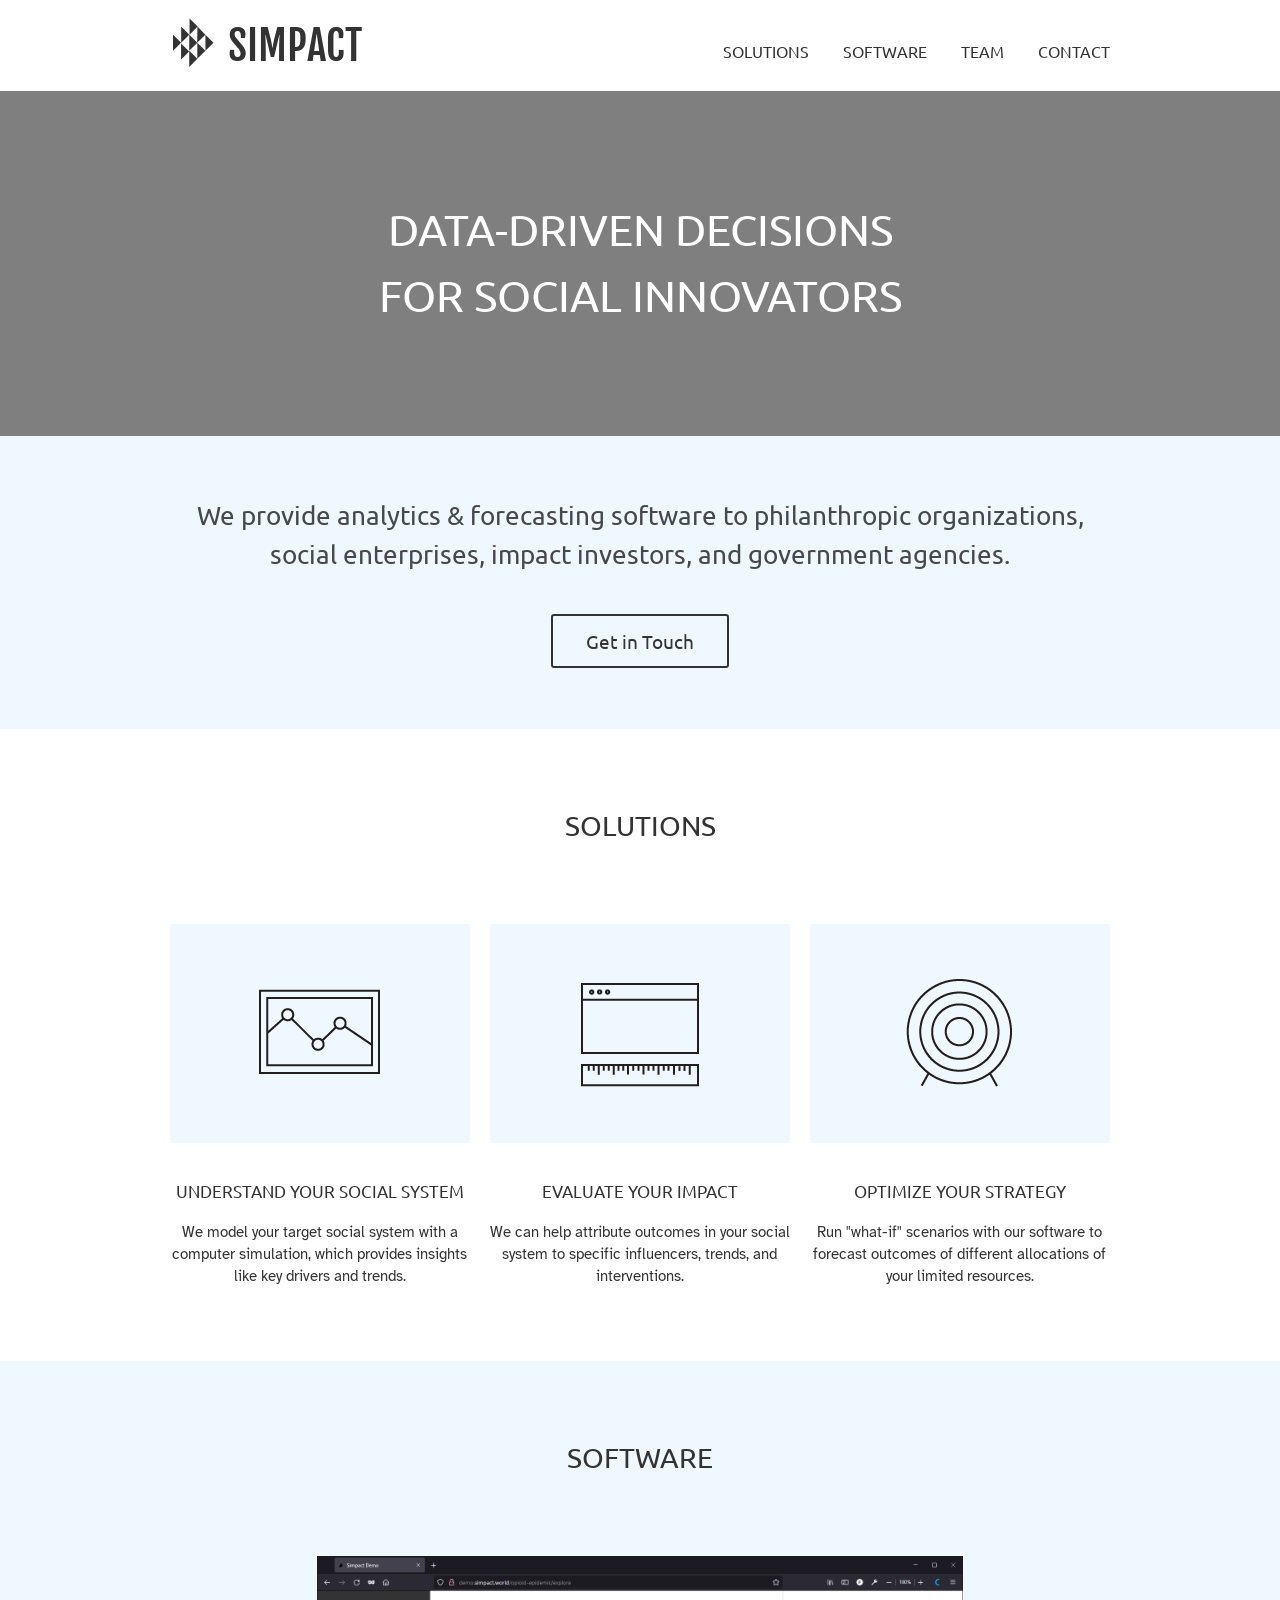
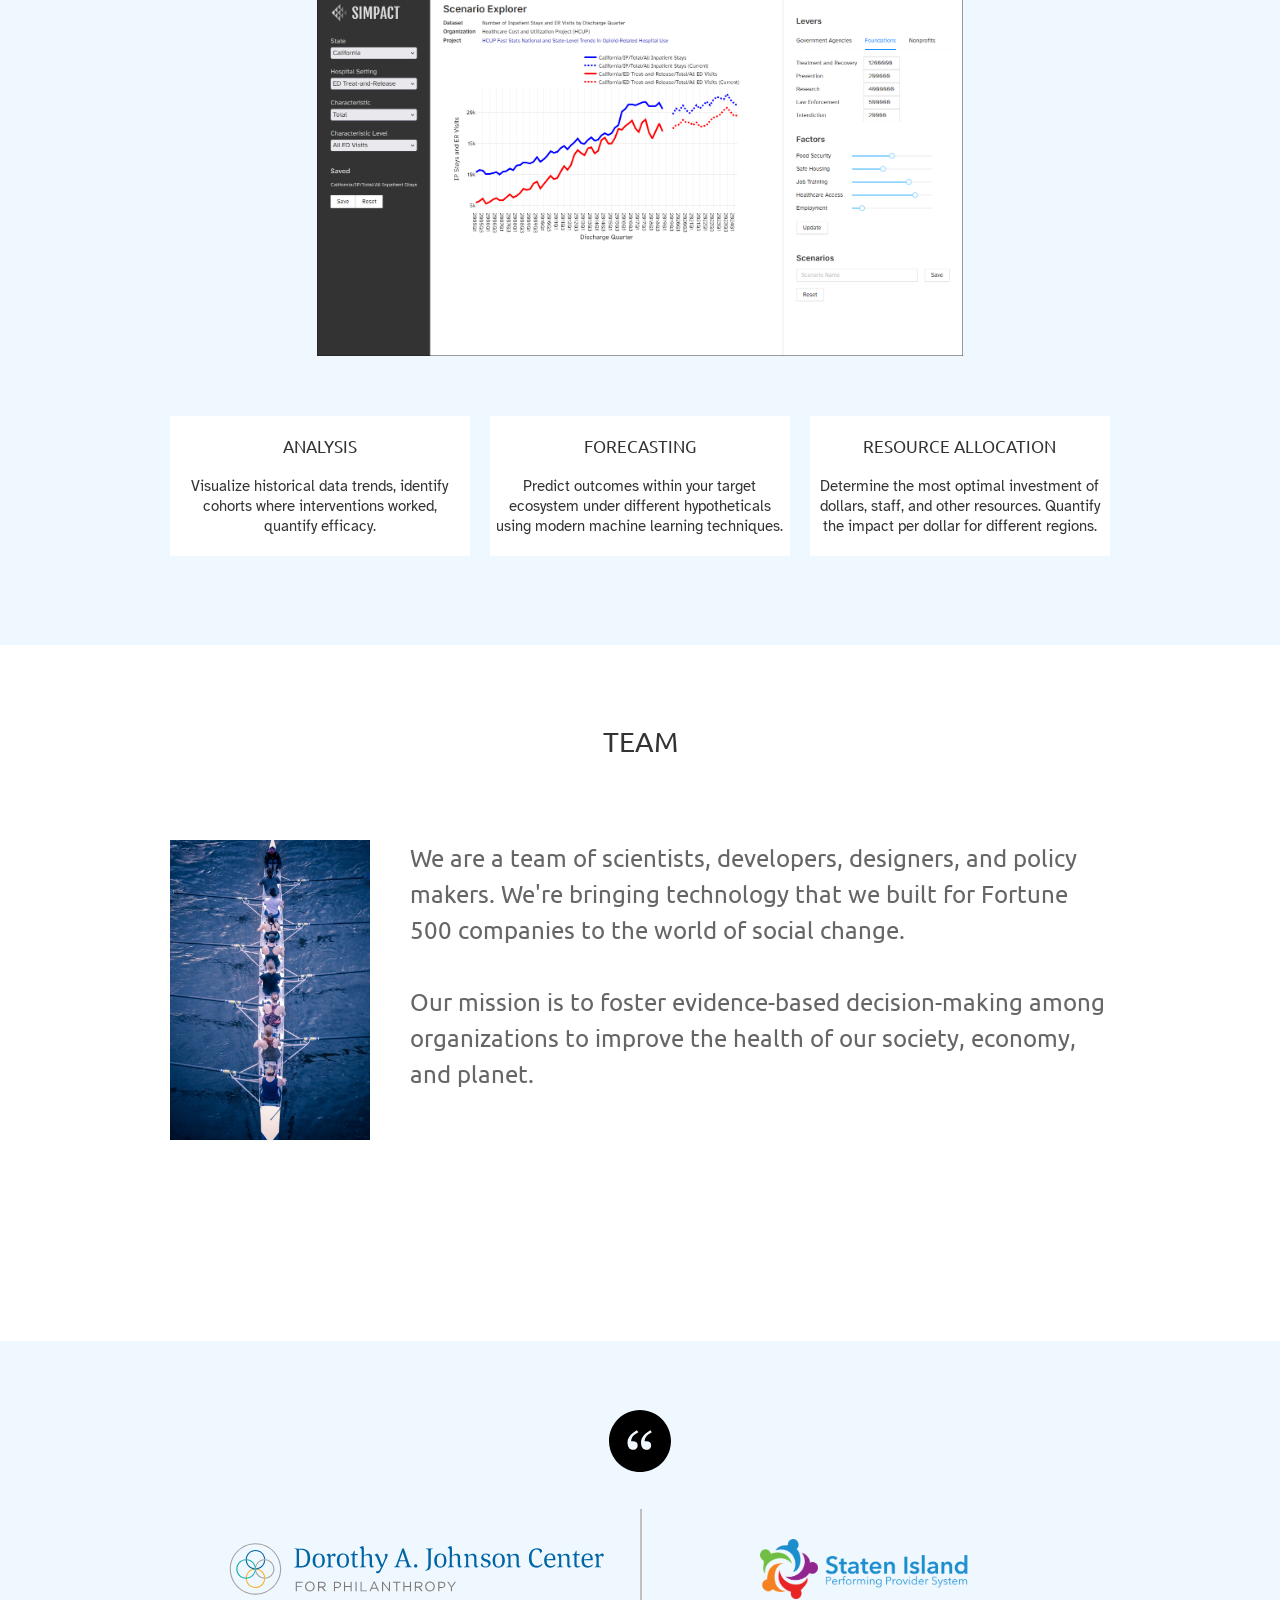
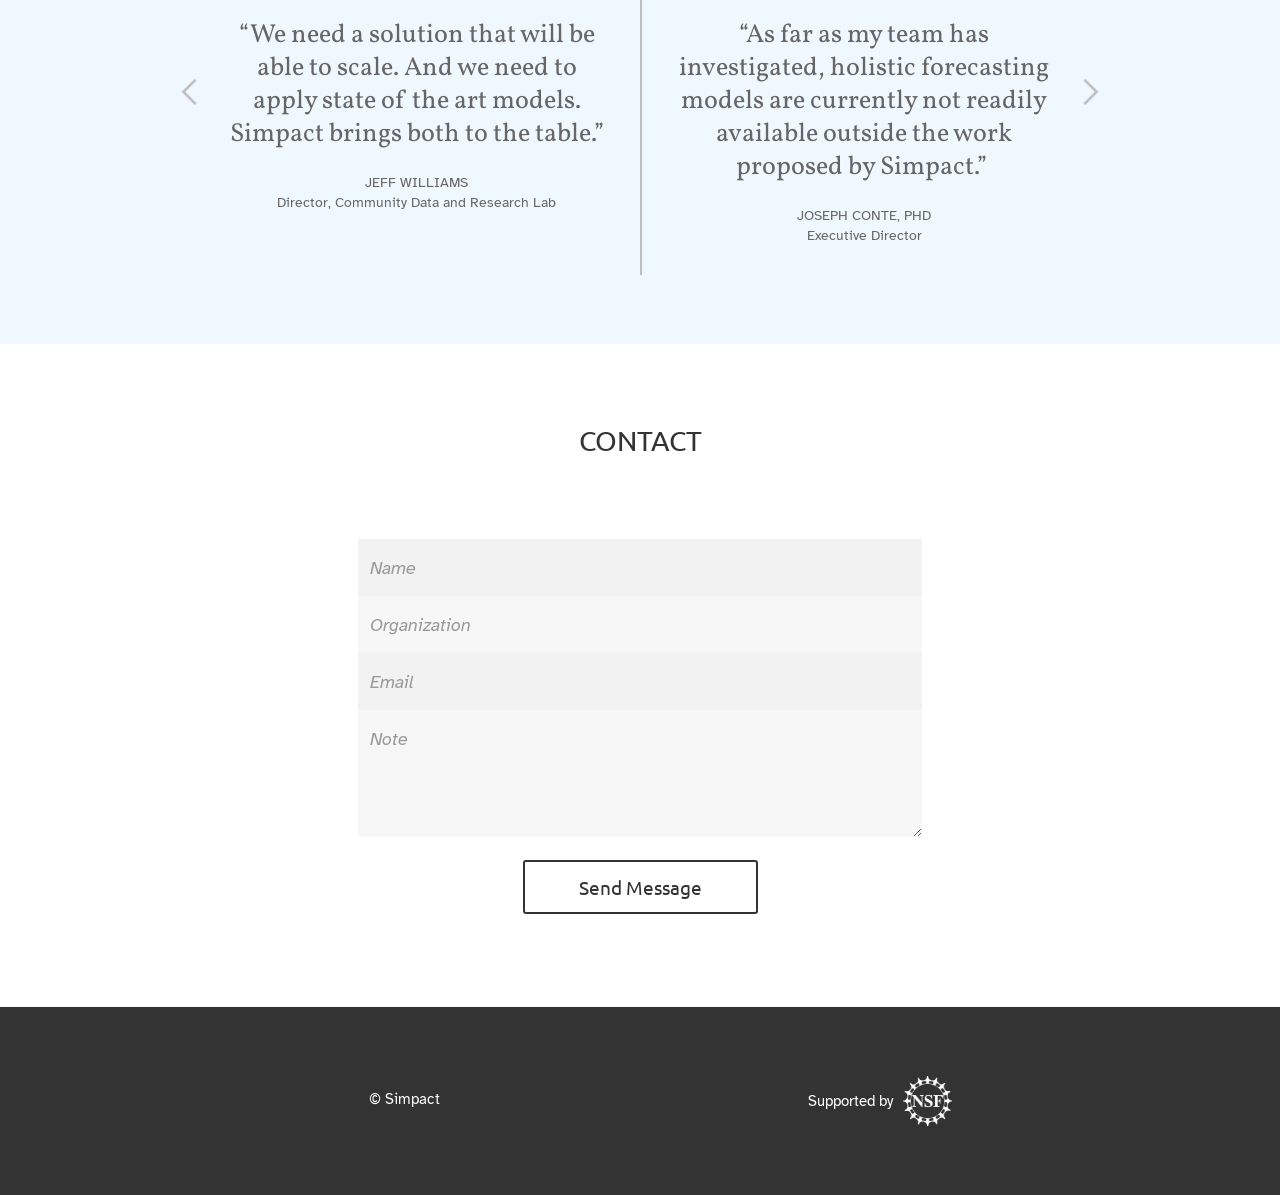
==== index.html @ 4ab91745 "." ====
<!DOCTYPE html>
<html
	data-wf-site="612d55e0be0843cb590620e3"
>
  <head>
    <meta charset="utf-8" />
    <title>Simpact — Software for social change organizations.</title>
    <meta content="width=device-width, initial-scale=1" name="viewport" />
		<meta name="description" content="Simpact provides analytics & forecasting software to philanthropic organizations, social enterprises, impact investors, and government agencies.">
    <link
      href="assets/css/simpact.webflow.83d10f0b8.css"
      rel="stylesheet"
      type="text/css"
    />
    <script
      src="assets/js/webfont.js"
      type="text/javascript"
    ></script>
    <script type="text/javascript">
      WebFont.load({  google: {    families: ["Vollkorn:400,400italic,700,700italic","Ubuntu:300,300italic,400,400italic,500,500italic,700,700italic","Oswald:200,300,400,500,600,700","Source Sans Pro:200,200italic,300,300italic,regular,italic,600,600italic,700,700italic,900,900italic","Atkinson Hyperlegible:regular,italic,700,700italic","Poppins:regular","Inter:regular"]  }});
    </script>
    <!--[if lt IE 9
      ]><script
        src="https://cdnjs.cloudflare.com/ajax/libs/html5shiv/3.7.3/html5shiv.min.js"
        type="text/javascript"
      ></script
    ><![endif]-->
    <script type="text/javascript">
      !function(o,c){var n=c.documentElement,t=" w-mod-";n.className+=t+"js",("ontouchstart"in o||o.DocumentTouch&&c instanceof DocumentTouch)&&(n.className+=t+"touch")}(window,document);
    </script>
    <link
      href="assets/images/614a96f9dba87149e76cdde1_favicon3.png"
      rel="shortcut icon"
      type="image/x-icon"
    />
    <link
      href="assets/images/614a9780e9f8db0164b9b03d_webclip2.png"
      rel="apple-touch-icon"
    />
  </head>
  <body class="body">
    <div
      data-collapse="medium"
      data-animation="default"
      data-duration="400"
      data-easing="ease"
      data-easing2="ease"
      role="banner"
      class="navbar w-nav"
    >
      <div class="w-container">
        <a href="index.html#" class="brand-block w-nav-brand"
          ><img
            src="assets/images/614954265c80fbefadf3be9d_Simpact&#32;Logo&#32;Dark.svg"
            loading="lazy"
            height="55"
            alt=""
        /></a>
        <nav role="navigation" class="nav-menu w-nav-menu">
          <a href="index.html#Solutions" class="nav-link w-nav-link"
            >Solutions</a
          ><a href="index.html#Software" class="nav-link w-nav-link">Software</a
          ><a href="index.html#Team" class="nav-link w-nav-link">team</a
          ><a href="index.html#Contact" class="nav-link w-nav-link">contact</a>
        </nav>
        <div class="menu-button w-nav-button">
          <div class="w-icon-nav-menu"></div>
        </div>
      </div>
    </div>
    <div class="header wf-section">
      <div class="w-container">
        <h1 class="main-heading">
          data-driven decisions<br />for social innovators
        </h1>
      </div>
    </div>
    <div class="about-section wf-section">
      <div class="w-container">
        <p class="about-text">
          We provide analytics &amp; forecasting software to philanthropic
          organizations, social enterprises, impact investors, and government
          agencies.<br />
        </p>
        <a href="index.html#Contact" class="button">Get in Touch</a>
      </div>
    </div>
    <div id="Solutions" class="section wf-section">
      <div class="container-4 w-container">
        <h2 class="heading">Solutions</h2>
        <div class="w-row">
          <div class="w-col w-col-4">
            <div class="grey-icon-wrapper">
              <img
                src="assets/images/612d55e0be0843f1730620f8_icon-chart.png"
                width="127"
                alt=""
                class="big-icon"
              />
            </div>
            <h3 class="solution">Understand your social system</h3>
            <p class="solution-blurb">
              We model your target social system with a computer simulation,
              which provides insights like key drivers and trends.
            </p>
          </div>
          <div class="w-col w-col-4">
            <div class="grey-icon-wrapper push-top">
              <img
                src="assets/images/612d55e0be08435dce0620fb_icon-design.png"
                width="127"
                alt=""
                class="big-icon"
              />
            </div>
            <h3 class="solution">evaluate your impact</h3>
            <p class="solution-blurb">
              We can help attribute outcomes in your social system to specific
              influencers, trends, and interventions.
            </p>
          </div>
          <div class="w-col w-col-4">
            <div class="grey-icon-wrapper push-top">
              <img
                src="assets/images/612d55e0be08430ddb062105_icon-target.png"
                width="127"
                alt=""
                class="big-icon"
              />
            </div>
            <h3 class="solition">optimize your strategy</h3>
            <p class="solution-blurb">
              Run &quot;what-if&quot; scenarios with our software to forecast
              outcomes of different allocations of your limited resources.
            </p>
          </div>
        </div>
      </div>
    </div>
    <div id="Software" class="section grey wf-section">
      <div class="w-container">
        <h2 class="heading">software</h2>
        <img
          src="assets/images/6144d5ced629ae08f0c367f9_simpact&#32;tool.png"
          loading="lazy"
          sizes="(max-width: 479px) 95vw, (max-width: 767px) 100vw, 646.36669921875px"
          srcset="
            /assets/images/6144d5ced629ae08f0c367f9_simpact&#32;tool-p-500.png  500w,
            /assets/images/6144d5ced629ae08f0c367f9_simpact&#32;tool-p-800.png  800w,
            /assets/images/6144d5ced629ae08f0c367f9_simpact&#32;tool.png       1582w
          "
          alt=""
          class="image-2"
        />
        <div class="w-row">
          <div class="w-col w-col-4 w-col-small-4">
            <a
              href="https://simpact.webflow.io/project-page"
              class="software-wrapper w-inline-block"
              ><div class="software-info">
                <h3 class="software-title">Analysis</h3>
                <div class="software-detail">
                  Visualize historical data trends, identify cohorts where
                  interventions worked, quantify efficacy.
                </div>
              </div></a
            >
          </div>
          <div class="w-col w-col-4 w-col-small-4">
            <div class="software-wrapper">
              <a
                href="https://simpact.webflow.io/project-page"
                class="software-wrapper w-inline-block"
                ><div class="software-info">
                  <h3 class="software-title">forecasting</h3>
                  <div class="software-detail">
                    Predict outcomes within your target ecosystem under
                    different hypotheticals using modern machine learning
                    techniques.
                  </div>
                </div></a
              >
            </div>
          </div>
          <div class="w-col w-col-4 w-col-small-4">
            <div class="software-wrapper">
              <a
                href="https://simpact.webflow.io/project-page"
                class="software-wrapper w-inline-block"
                ><div class="software-info">
                  <h3 class="software-title">resource allocation</h3>
                  <div class="software-detail">
                    Determine the most optimal investment of dollars, staff, and
                    other resources. Quantify the impact per dollar for
                    different regions.
                  </div>
                </div></a
              >
            </div>
          </div>
        </div>
      </div>
    </div>
    <div id="Team" class="section wf-section">
      <div class="container-5 w-container">
        <h2 class="heading">team</h2>
        <div class="home-content-wrap">
          <div class="w-layout-grid team-grid">
            <img
              src="assets/images/614929015c4790047e9afb06_nick-fewings-ORSkFfgfEBI-unsplash.jpg"
              loading="lazy"
              id="w-node-_0b302f95-9961-bb52-1727-59e7020bd63b-9f0620ea"
              alt=""
              class="image-10"
            />
            <p class="paragraph">
              We are a team of scientists, developers, designers, and policy
              makers. We&#x27;re bringing technology that we built for Fortune
              500 companies to the world of social change.<br /><br />Our
              mission is to foster evidence-based decision-making among
              organizations to improve the health of our society, economy, and
              planet.<br />
            </p>
          </div>
        </div>
      </div>
    </div>
    <div id="Testimonials" class="section grey wf-section">
      <div class="w-container">
        <img
          src="assets/images/612d55e0be084390b30620fe_big-quote-icon.svg"
          alt=""
          class="quote-icon"
        />
        <div
          data-animation="slide"
          data-duration="500"
          data-infinite="1"
          class="testimonial-slider w-slider"
        >
          <div class="mask w-slider-mask">
            <div class="testimonial-slide w-slide">
              <img
                src="assets/images/6148f7eb46804b7ccda16757_support_johnson_center.svg"
                loading="lazy"
                alt=""
                class="dorothy-johnson"
              />
              <p class="testimonial">
                “We need a solution that will be able to scale. And we need to
                apply state of the art models. Simpact brings both to the
                table.”
              </p>
              <div class="from">Jeff williams</div>
              <div class="title">Director, Community Data and Research Lab</div>
            </div>
            <div class="testimonial-slide left-border w-slide">
              <img
                src="assets/images/6148f7ec7f9668f0d66ace99_support_staten_island.png"
                loading="lazy"
                sizes="(max-width: 479px) 68vw, (max-width: 767px) 44vw, 209.11666870117188px"
                srcset="
                  /assets/images/6148f7ec7f9668f0d66ace99_support_staten_island-p-1080.png 1080w,
                  /assets/images/6148f7ec7f9668f0d66ace99_support_staten_island-p-1600.png 1600w,
                  /assets/images/6148f7ec7f9668f0d66ace99_support_staten_island.png        1882w
                "
                alt=""
                class="staten-island"
              />
              <p class="testimonial">
                “As far as my team has investigated, holistic forecasting models
                are currently not readily available outside the work proposed by
                Simpact.” 
              </p>
              <div class="from">joseph conte, PhD</div>
              <div class="title">Executive Director</div>
            </div>
            <div class="testimonial-slide w-slide">
              <img
                src="assets/images/6148f7eb3b0d800475b41c12_support_havas.svg"
                loading="lazy"
                width="120"
                height="60"
                alt=""
                class="havas"
              />
              <p class="testimonial">
                “In Simpact, I see a promise to relieve a common and major
                organizational hurdle to plan for and measure social impact at
                scale.”
              </p>
              <div class="from">Arnaud Parent</div>
              <div class="title">Global Managing Director</div>
            </div>
          </div>
          <div class="arrow w-slider-arrow-left">
            <div class="icon-2 w-icon-slider-left"></div>
          </div>
          <div class="arrow w-slider-arrow-right">
            <div class="icon w-icon-slider-right"></div>
          </div>
        </div>
      </div>
    </div>
    <div id="Contact" class="section wf-section">
      <div class="w-container">
        <h2 class="heading">ContacT</h2>
        <div class="form-wrapper w-form">
          <form name="email-form" data-name="Email Form">
            <input
              type="text"
              name="Name"
              data-name="Name"
              placeholder="Name"
              maxlength="256"
              required=""
              id="Name"
              class="field w-input"
            /><input
              type="text"
              name="Organization"
              data-name="Organization"
              placeholder="Organization"
              maxlength="256"
              required=""
              id="Organization"
              class="field darker w-input"
            /><input
              type="email"
              name="email"
              data-name="Email"
              placeholder="Email"
              maxlength="256"
              required=""
              class="field w-input"
            /><textarea
              data-name="Note"
              maxlength="5000"
              required=""
              name="Note"
              placeholder="Note"
              id="Note"
              class="field large w-input"
            ></textarea
            ><input
              type="submit"
              value="Send Message"
              data-wait="Please wait..."
              class="button form w-button"
            />
          </form>
          <div class="success-message w-form-done">
            <h1>Thank you!</h1>
            <p>Your message was sent.</p>
          </div>
          <div class="w-form-fail">
            <p>Oops! Something went wrong while submitting the form :(</p>
          </div>
        </div>
      </div>
    </div>
    <div id="Footer" class="section footer wf-section">
      <div class="container-3 w-container">
        <div class="columns w-row">
          <div class="column w-col w-col-6">
            <p class="footer-text">© Simpact</p>
          </div>
          <div class="column-2 w-col w-col-6">
            <div class="text-block-2">Supported by</div>
            <img
              src="assets/images/6148b55ff9f9a08c9d2dd47c_NSF_AllWhite_bitmap_Logo.png"
              loading="lazy"
              sizes="59.93333435058594px"
              height="50"
              srcset="
                /assets/images/6148b55ff9f9a08c9d2dd47c_NSF_AllWhite_bitmap_Logo-p-500.png   500w,
                /assets/images/6148b55ff9f9a08c9d2dd47c_NSF_AllWhite_bitmap_Logo-p-800.png   800w,
                /assets/images/6148b55ff9f9a08c9d2dd47c_NSF_AllWhite_bitmap_Logo-p-1080.png 1080w,
                /assets/images/6148b55ff9f9a08c9d2dd47c_NSF_AllWhite_bitmap_Logo.png        1500w
              "
              alt=""
              class="image-8"
            />
						<!-- <img
              src="https://uploads-ssl.webflow.com/placeholder.svg"
              loading="lazy"
              alt=""
            /> -->
          </div>
        </div>
      </div>
    </div>
    <script
      src="assets/js/jquery-3.5.1.min.js"
      type="text/javascript"
      integrity="sha256-9/aliU8dGd2tb6OSsuzixeV4y/faTqgFtohetphbbj0="
      crossorigin="anonymous"
    ></script>
    <script
      src="assets/js/webflow.86ed5c805.js"
      type="text/javascript"
    ></script>
    <!--[if lte IE 9
      ]><script src="//cdnjs.cloudflare.com/ajax/libs/placeholders/3.0.2/placeholders.min.js"></script
    ><![endif]-->
  </body>
</html>
---- assets/css/simpact.webflow.83d10f0b8.css ----
/* Generated on: Wed Sep 22 2021 02:42:40 GMT+0000 (Coordinated Universal Time) */
/* ==========================================================================
   normalize.css v3.0.3 | MIT License | github.com/necolas/normalize.css 
   ========================================================================== */
/*! normalize.css v3.0.3 | MIT License | github.com/necolas/normalize.css */html{font-family:sans-serif;-ms-text-size-adjust:100%;-webkit-text-size-adjust:100%}body{margin:0}article,aside,details,figcaption,figure,footer,header,hgroup,main,menu,nav,section,summary{display:block}audio,canvas,progress,video{display:inline-block;vertical-align:baseline}audio:not([controls]){display:none;height:0}[hidden],template{display:none}a{background-color:transparent}a:active,a:hover{outline:0}abbr[title]{border-bottom:1px dotted}b,strong{font-weight:bold}dfn{font-style:italic}h1{font-size:2em;margin:.67em 0}mark{background:#ff0;color:#000}small{font-size:80%}sub,sup{font-size:75%;line-height:0;position:relative;vertical-align:baseline}sup{top:-0.5em}sub{bottom:-0.25em}img{border:0}svg:not(:root){overflow:hidden}figure{margin:1em 40px}hr{box-sizing:content-box;height:0}pre{overflow:auto}code,kbd,pre,samp{font-family:monospace,monospace;font-size:1em}button,input,optgroup,select,textarea{color:inherit;font:inherit;margin:0}button{overflow:visible}button,select{text-transform:none}button,html input[type="button"],input[type="reset"]{-webkit-appearance:button;cursor:pointer}button[disabled],html input[disabled]{cursor:default}button::-moz-focus-inner,input::-moz-focus-inner{border:0;padding:0}input{line-height:normal}input[type="checkbox"],input[type="radio"]{box-sizing:border-box;padding:0}input[type="number"]::-webkit-inner-spin-button,input[type="number"]::-webkit-outer-spin-button{height:auto}input[type="search"]{-webkit-appearance:none}input[type="search"]::-webkit-search-cancel-button,input[type="search"]::-webkit-search-decoration{-webkit-appearance:none}fieldset{border:1px solid #c0c0c0;margin:0 2px;padding:.35em .625em .75em}legend{border:0;padding:0}textarea{overflow:auto}optgroup{font-weight:bold}table{border-collapse:collapse;border-spacing:0}td,th{padding:0}

/* ==========================================================================
   Start of base Webflow CSS - If you're looking for some ultra-clean CSS, skip the boilerplate and see the unminified code below.
   ========================================================================== */
@font-face{font-family:'webflow-icons';src:url("[data-uri]") format('truetype');font-weight:normal;font-style:normal}[class^="w-icon-"],[class*=" w-icon-"]{font-family:'webflow-icons' !important;speak:none;font-style:normal;font-weight:normal;font-variant:normal;text-transform:none;line-height:1;-webkit-font-smoothing:antialiased;-moz-osx-font-smoothing:grayscale}.w-icon-slider-right:before{content:"\e600"}.w-icon-slider-left:before{content:"\e601"}.w-icon-nav-menu:before{content:"\e602"}.w-icon-arrow-down:before,.w-icon-dropdown-toggle:before{content:"\e603"}.w-icon-file-upload-remove:before{content:"\e900"}.w-icon-file-upload-icon:before{content:"\e903"}*{-webkit-box-sizing:border-box;-moz-box-sizing:border-box;box-sizing:border-box}html{height:100%}body{margin:0;min-height:100%;background-color:#fff;font-family:Arial,sans-serif;font-size:14px;line-height:20px;color:#333}img{max-width:100%;vertical-align:middle;display:inline-block}html.w-mod-touch *{background-attachment:scroll !important}.w-block{display:block}.w-inline-block{max-width:100%;display:inline-block}.w-clearfix:before,.w-clearfix:after{content:" ";display:table;grid-column-start:1;grid-row-start:1;grid-column-end:2;grid-row-end:2}.w-clearfix:after{clear:both}.w-hidden{display:none}.w-button{display:inline-block;padding:9px 15px;background-color:#3898EC;color:white;border:0;line-height:inherit;text-decoration:none;cursor:pointer;border-radius:0}input.w-button{-webkit-appearance:button}html[data-w-dynpage] [data-w-cloak]{color:transparent !important}.w-webflow-badge,.w-webflow-badge *{position:static;left:auto;top:auto;right:auto;bottom:auto;z-index:auto;display:block;visibility:visible;overflow:visible;overflow-x:visible;overflow-y:visible;box-sizing:border-box;width:auto;height:auto;max-height:none;max-width:none;min-height:0;min-width:0;margin:0;padding:0;float:none;clear:none;border:0 none transparent;border-radius:0;background:none;background-image:none;background-position:0 0;background-size:auto auto;background-repeat:repeat;background-origin:padding-box;background-clip:border-box;background-attachment:scroll;background-color:transparent;box-shadow:none;opacity:1;transform:none;transition:none;direction:ltr;font-family:inherit;font-weight:inherit;color:inherit;font-size:inherit;line-height:inherit;font-style:inherit;font-variant:inherit;text-align:inherit;letter-spacing:inherit;text-decoration:inherit;text-indent:0;text-transform:inherit;list-style-type:disc;text-shadow:none;font-smoothing:auto;vertical-align:baseline;cursor:inherit;white-space:inherit;word-break:normal;word-spacing:normal;word-wrap:normal}.w-webflow-badge{position:fixed !important;display:inline-block !important;visibility:visible !important;z-index:2147483647 !important;top:auto !important;right:12px !important;bottom:12px !important;left:auto !important;color:#AAADB0 !important;background-color:#fff !important;border-radius:3px !important;padding:6px 8px 6px 6px !important;font-size:12px !important;opacity:1 !important;line-height:14px !important;text-decoration:none !important;transform:none !important;margin:0 !important;width:auto !important;height:auto !important;overflow:visible !important;white-space:nowrap;box-shadow:0 0 0 1px rgba(0,0,0,0.1),0 1px 3px rgba(0,0,0,0.1);cursor:pointer}.w-webflow-badge>img{display:inline-block !important;visibility:visible !important;opacity:1 !important;vertical-align:middle !important}h1,h2,h3,h4,h5,h6{font-weight:bold;margin-bottom:10px}h1{font-size:38px;line-height:44px;margin-top:20px}h2{font-size:32px;line-height:36px;margin-top:20px}h3{font-size:24px;line-height:30px;margin-top:20px}h4{font-size:18px;line-height:24px;margin-top:10px}h5{font-size:14px;line-height:20px;margin-top:10px}h6{font-size:12px;line-height:18px;margin-top:10px}p{margin-top:0;margin-bottom:10px}blockquote{margin:0 0 10px 0;padding:10px 20px;border-left:5px solid #E2E2E2;font-size:18px;line-height:22px}figure{margin:0;margin-bottom:10px}figcaption{margin-top:5px;text-align:center}ul,ol{margin-top:0;margin-bottom:10px;padding-left:40px}.w-list-unstyled{padding-left:0;list-style:none}.w-embed:before,.w-embed:after{content:" ";display:table;grid-column-start:1;grid-row-start:1;grid-column-end:2;grid-row-end:2}.w-embed:after{clear:both}.w-video{width:100%;position:relative;padding:0}.w-video iframe,.w-video object,.w-video embed{position:absolute;top:0;left:0;width:100%;height:100%}fieldset{padding:0;margin:0;border:0}button,html input[type="button"],input[type="reset"]{border:0;cursor:pointer;-webkit-appearance:button}.w-form{margin:0 0 15px}.w-form-done{display:none;padding:20px;text-align:center;background-color:#dddddd}.w-form-fail{display:none;margin-top:10px;padding:10px;background-color:#ffdede}label{display:block;margin-bottom:5px;font-weight:bold}.w-input,.w-select{display:block;width:100%;height:38px;padding:8px 12px;margin-bottom:10px;font-size:14px;line-height:1.42857143;color:#333333;vertical-align:middle;background-color:#ffffff;border:1px solid #cccccc}.w-input:-moz-placeholder,.w-select:-moz-placeholder{color:#999}.w-input::-moz-placeholder,.w-select::-moz-placeholder{color:#999;opacity:1}.w-input:-ms-input-placeholder,.w-select:-ms-input-placeholder{color:#999}.w-input::-webkit-input-placeholder,.w-select::-webkit-input-placeholder{color:#999}.w-input:focus,.w-select:focus{border-color:#3898EC;outline:0}.w-input[disabled],.w-select[disabled],.w-input[readonly],.w-select[readonly],fieldset[disabled] .w-input,fieldset[disabled] .w-select{cursor:not-allowed;background-color:#eeeeee}textarea.w-input,textarea.w-select{height:auto}.w-select{background-color:#f3f3f3}.w-select[multiple]{height:auto}.w-form-label{display:inline-block;cursor:pointer;font-weight:normal;margin-bottom:0}.w-radio{display:block;margin-bottom:5px;padding-left:20px}.w-radio:before,.w-radio:after{content:" ";display:table;grid-column-start:1;grid-row-start:1;grid-column-end:2;grid-row-end:2}.w-radio:after{clear:both}.w-radio-input{margin:4px 0 0;margin-top:1px \9;line-height:normal;float:left;margin-left:-20px}.w-radio-input{margin-top:3px}.w-file-upload{display:block;margin-bottom:10px}.w-file-upload-input{width:.1px;height:.1px;opacity:0;overflow:hidden;position:absolute;z-index:-100}.w-file-upload-default,.w-file-upload-uploading,.w-file-upload-success{display:inline-block;color:#333333}.w-file-upload-error{display:block;margin-top:10px}.w-file-upload-default.w-hidden,.w-file-upload-uploading.w-hidden,.w-file-upload-error.w-hidden,.w-file-upload-success.w-hidden{display:none}.w-file-upload-uploading-btn{display:flex;font-size:14px;font-weight:normal;cursor:pointer;margin:0;padding:8px 12px;border:1px solid #cccccc;background-color:#fafafa}.w-file-upload-file{display:flex;flex-grow:1;justify-content:space-between;margin:0;padding:8px 9px 8px 11px;border:1px solid #cccccc;background-color:#fafafa}.w-file-upload-file-name{font-size:14px;font-weight:normal;display:block}.w-file-remove-link{margin-top:3px;margin-left:10px;width:auto;height:auto;padding:3px;display:block;cursor:pointer}.w-icon-file-upload-remove{margin:auto;font-size:10px}.w-file-upload-error-msg{display:inline-block;color:#ea384c;padding:2px 0}.w-file-upload-info{display:inline-block;line-height:38px;padding:0 12px}.w-file-upload-label{display:inline-block;font-size:14px;font-weight:normal;cursor:pointer;margin:0;padding:8px 12px;border:1px solid #cccccc;background-color:#fafafa}.w-icon-file-upload-icon,.w-icon-file-upload-uploading{display:inline-block;margin-right:8px;width:20px}.w-icon-file-upload-uploading{height:20px}.w-container{margin-left:auto;margin-right:auto;max-width:940px}.w-container:before,.w-container:after{content:" ";display:table;grid-column-start:1;grid-row-start:1;grid-column-end:2;grid-row-end:2}.w-container:after{clear:both}.w-container .w-row{margin-left:-10px;margin-right:-10px}.w-row:before,.w-row:after{content:" ";display:table;grid-column-start:1;grid-row-start:1;grid-column-end:2;grid-row-end:2}.w-row:after{clear:both}.w-row .w-row{margin-left:0;margin-right:0}.w-col{position:relative;float:left;width:100%;min-height:1px;padding-left:10px;padding-right:10px}.w-col .w-col{padding-left:0;padding-right:0}.w-col-1{width:8.33333333%}.w-col-2{width:16.66666667%}.w-col-3{width:25%}.w-col-4{width:33.33333333%}.w-col-5{width:41.66666667%}.w-col-6{width:50%}.w-col-7{width:58.33333333%}.w-col-8{width:66.66666667%}.w-col-9{width:75%}.w-col-10{width:83.33333333%}.w-col-11{width:91.66666667%}.w-col-12{width:100%}.w-hidden-main{display:none !important}@media screen and (max-width:991px){.w-container{max-width:728px}.w-hidden-main{display:inherit !important}.w-hidden-medium{display:none !important}.w-col-medium-1{width:8.33333333%}.w-col-medium-2{width:16.66666667%}.w-col-medium-3{width:25%}.w-col-medium-4{width:33.33333333%}.w-col-medium-5{width:41.66666667%}.w-col-medium-6{width:50%}.w-col-medium-7{width:58.33333333%}.w-col-medium-8{width:66.66666667%}.w-col-medium-9{width:75%}.w-col-medium-10{width:83.33333333%}.w-col-medium-11{width:91.66666667%}.w-col-medium-12{width:100%}.w-col-stack{width:100%;left:auto;right:auto}}@media screen and (max-width:767px){.w-hidden-main{display:inherit !important}.w-hidden-medium{display:inherit !important}.w-hidden-small{display:none !important}.w-row,.w-container .w-row{margin-left:0;margin-right:0}.w-col{width:100%;left:auto;right:auto}.w-col-small-1{width:8.33333333%}.w-col-small-2{width:16.66666667%}.w-col-small-3{width:25%}.w-col-small-4{width:33.33333333%}.w-col-small-5{width:41.66666667%}.w-col-small-6{width:50%}.w-col-small-7{width:58.33333333%}.w-col-small-8{width:66.66666667%}.w-col-small-9{width:75%}.w-col-small-10{width:83.33333333%}.w-col-small-11{width:91.66666667%}.w-col-small-12{width:100%}}@media screen and (max-width:479px){.w-container{max-width:none}.w-hidden-main{display:inherit !important}.w-hidden-medium{display:inherit !important}.w-hidden-small{display:inherit !important}.w-hidden-tiny{display:none !important}.w-col{width:100%}.w-col-tiny-1{width:8.33333333%}.w-col-tiny-2{width:16.66666667%}.w-col-tiny-3{width:25%}.w-col-tiny-4{width:33.33333333%}.w-col-tiny-5{width:41.66666667%}.w-col-tiny-6{width:50%}.w-col-tiny-7{width:58.33333333%}.w-col-tiny-8{width:66.66666667%}.w-col-tiny-9{width:75%}.w-col-tiny-10{width:83.33333333%}.w-col-tiny-11{width:91.66666667%}.w-col-tiny-12{width:100%}}.w-widget{position:relative}.w-widget-map{width:100%;height:400px}.w-widget-map label{width:auto;display:inline}.w-widget-map img{max-width:inherit}.w-widget-map .gm-style-iw{text-align:center}.w-widget-map .gm-style-iw>button{display:none !important}.w-widget-twitter{overflow:hidden}.w-widget-twitter-count-shim{display:inline-block;vertical-align:top;position:relative;width:28px;height:20px;text-align:center;background:white;border:#758696 solid 1px;border-radius:3px}.w-widget-twitter-count-shim *{pointer-events:none;-webkit-user-select:none;-moz-user-select:none;-ms-user-select:none;user-select:none}.w-widget-twitter-count-shim .w-widget-twitter-count-inner{position:relative;font-size:15px;line-height:12px;text-align:center;color:#999;font-family:serif}.w-widget-twitter-count-shim .w-widget-twitter-count-clear{position:relative;display:block}.w-widget-twitter-count-shim.w--large{width:36px;height:28px}.w-widget-twitter-count-shim.w--large .w-widget-twitter-count-inner{font-size:18px;line-height:18px}.w-widget-twitter-count-shim:not(.w--vertical){margin-left:5px;margin-right:8px}.w-widget-twitter-count-shim:not(.w--vertical).w--large{margin-left:6px}.w-widget-twitter-count-shim:not(.w--vertical):before,.w-widget-twitter-count-shim:not(.w--vertical):after{top:50%;left:0;border:solid transparent;content:" ";height:0;width:0;position:absolute;pointer-events:none}.w-widget-twitter-count-shim:not(.w--vertical):before{border-color:rgba(117,134,150,0);border-right-color:#5d6c7b;border-width:4px;margin-left:-9px;margin-top:-4px}.w-widget-twitter-count-shim:not(.w--vertical).w--large:before{border-width:5px;margin-left:-10px;margin-top:-5px}.w-widget-twitter-count-shim:not(.w--vertical):after{border-color:rgba(255,255,255,0);border-right-color:white;border-width:4px;margin-left:-8px;margin-top:-4px}.w-widget-twitter-count-shim:not(.w--vertical).w--large:after{border-width:5px;margin-left:-9px;margin-top:-5px}.w-widget-twitter-count-shim.w--vertical{width:61px;height:33px;margin-bottom:8px}.w-widget-twitter-count-shim.w--vertical:before,.w-widget-twitter-count-shim.w--vertical:after{top:100%;left:50%;border:solid transparent;content:" ";height:0;width:0;position:absolute;pointer-events:none}.w-widget-twitter-count-shim.w--vertical:before{border-color:rgba(117,134,150,0);border-top-color:#5d6c7b;border-width:5px;margin-left:-5px}.w-widget-twitter-count-shim.w--vertical:after{border-color:rgba(255,255,255,0);border-top-color:white;border-width:4px;margin-left:-4px}.w-widget-twitter-count-shim.w--vertical .w-widget-twitter-count-inner{font-size:18px;line-height:22px}.w-widget-twitter-count-shim.w--vertical.w--large{width:76px}.w-widget-gplus{overflow:hidden}.w-background-video{position:relative;overflow:hidden;height:500px;color:white}.w-background-video>video{background-size:cover;background-position:50% 50%;position:absolute;margin:auto;width:100%;height:100%;right:-100%;bottom:-100%;top:-100%;left:-100%;object-fit:cover;z-index:-100}.w-background-video>video::-webkit-media-controls-start-playback-button{display:none !important;-webkit-appearance:none}.w-slider{position:relative;height:300px;text-align:center;background:#dddddd;clear:both;-webkit-tap-highlight-color:rgba(0,0,0,0);tap-highlight-color:rgba(0,0,0,0)}.w-slider-mask{position:relative;display:block;overflow:hidden;z-index:1;left:0;right:0;height:100%;white-space:nowrap}.w-slide{position:relative;display:inline-block;vertical-align:top;width:100%;height:100%;white-space:normal;text-align:left}.w-slider-nav{position:absolute;z-index:2;top:auto;right:0;bottom:0;left:0;margin:auto;padding-top:10px;height:40px;text-align:center;-webkit-tap-highlight-color:rgba(0,0,0,0);tap-highlight-color:rgba(0,0,0,0)}.w-slider-nav.w-round>div{border-radius:100%}.w-slider-nav.w-num>div{width:auto;height:auto;padding:.2em .5em;font-size:inherit;line-height:inherit}.w-slider-nav.w-shadow>div{box-shadow:0 0 3px rgba(51,51,51,0.4)}.w-slider-nav-invert{color:#fff}.w-slider-nav-invert>div{background-color:rgba(34,34,34,0.4)}.w-slider-nav-invert>div.w-active{background-color:#222}.w-slider-dot{position:relative;display:inline-block;width:1em;height:1em;background-color:rgba(255,255,255,0.4);cursor:pointer;margin:0 3px .5em;transition:background-color 100ms,color 100ms}.w-slider-dot.w-active{background-color:#fff}.w-slider-dot:focus{outline:none;box-shadow:0 0 0 2px #fff}.w-slider-dot:focus.w-active{box-shadow:none}.w-slider-arrow-left,.w-slider-arrow-right{position:absolute;width:80px;top:0;right:0;bottom:0;left:0;margin:auto;cursor:pointer;overflow:hidden;color:white;font-size:40px;-webkit-tap-highlight-color:rgba(0,0,0,0);tap-highlight-color:rgba(0,0,0,0);-webkit-user-select:none;-moz-user-select:none;-ms-user-select:none;user-select:none}.w-slider-arrow-left [class^='w-icon-'],.w-slider-arrow-right [class^='w-icon-'],.w-slider-arrow-left [class*=' w-icon-'],.w-slider-arrow-right [class*=' w-icon-']{position:absolute}.w-slider-arrow-left:focus,.w-slider-arrow-right:focus{outline:0}.w-slider-arrow-left{z-index:3;right:auto}.w-slider-arrow-right{z-index:4;left:auto}.w-icon-slider-left,.w-icon-slider-right{top:0;right:0;bottom:0;left:0;margin:auto;width:1em;height:1em}.w-slider-aria-label{border:0;clip:rect(0 0 0 0);height:1px;margin:-1px;overflow:hidden;padding:0;position:absolute;width:1px}.w-slider-force-show{display:block !important}.w-dropdown{display:inline-block;position:relative;text-align:left;margin-left:auto;margin-right:auto;z-index:900}.w-dropdown-btn,.w-dropdown-toggle,.w-dropdown-link{position:relative;vertical-align:top;text-decoration:none;color:#222222;padding:20px;text-align:left;margin-left:auto;margin-right:auto;white-space:nowrap}.w-dropdown-toggle{-webkit-user-select:none;-moz-user-select:none;-ms-user-select:none;user-select:none;display:inline-block;cursor:pointer;padding-right:40px}.w-dropdown-toggle:focus{outline:0}.w-icon-dropdown-toggle{position:absolute;top:0;right:0;bottom:0;margin:auto;margin-right:20px;width:1em;height:1em}.w-dropdown-list{position:absolute;background:#dddddd;display:none;min-width:100%}.w-dropdown-list.w--open{display:block}.w-dropdown-link{padding:10px 20px;display:block;color:#222222}.w-dropdown-link.w--current{color:#0082f3}.w-dropdown-link:focus{outline:0}@media screen and (max-width:767px){.w-nav-brand{padding-left:10px}}.w-lightbox-backdrop{color:#000;cursor:auto;font-family:serif;font-size:medium;font-style:normal;font-variant:normal;font-weight:normal;letter-spacing:normal;line-height:normal;list-style:disc;text-align:start;text-indent:0;text-shadow:none;text-transform:none;visibility:visible;white-space:normal;word-break:normal;word-spacing:normal;word-wrap:normal;position:fixed;top:0;right:0;bottom:0;left:0;color:#fff;font-family:"Helvetica Neue",Helvetica,Ubuntu,"Segoe UI",Verdana,sans-serif;font-size:17px;line-height:1.2;font-weight:300;text-align:center;background:rgba(0,0,0,0.9);z-index:2000;outline:0;opacity:0;-webkit-user-select:none;-moz-user-select:none;-ms-user-select:none;-webkit-tap-highlight-color:transparent;-webkit-transform:translate(0, 0)}.w-lightbox-backdrop,.w-lightbox-container{height:100%;overflow:auto;-webkit-overflow-scrolling:touch}.w-lightbox-content{position:relative;height:100vh;overflow:hidden}.w-lightbox-view{position:absolute;width:100vw;height:100vh;opacity:0}.w-lightbox-view:before{content:"";height:100vh}.w-lightbox-group,.w-lightbox-group .w-lightbox-view,.w-lightbox-group .w-lightbox-view:before{height:86vh}.w-lightbox-frame,.w-lightbox-view:before{display:inline-block;vertical-align:middle}.w-lightbox-figure{position:relative;margin:0}.w-lightbox-group .w-lightbox-figure{cursor:pointer}.w-lightbox-img{width:auto;height:auto;max-width:none}.w-lightbox-image{display:block;float:none;max-width:100vw;max-height:100vh}.w-lightbox-group .w-lightbox-image{max-height:86vh}.w-lightbox-caption{position:absolute;right:0;bottom:0;left:0;padding:.5em 1em;background:rgba(0,0,0,0.4);text-align:left;text-overflow:ellipsis;white-space:nowrap;overflow:hidden}.w-lightbox-embed{position:absolute;top:0;right:0;bottom:0;left:0;width:100%;height:100%}.w-lightbox-control{position:absolute;top:0;width:4em;background-size:24px;background-repeat:no-repeat;background-position:center;cursor:pointer;-webkit-transition:all .3s;transition:all .3s}.w-lightbox-left{display:none;bottom:0;left:0;background-image:url("[data-uri]")}.w-lightbox-right{display:none;right:0;bottom:0;background-image:url("[data-uri]")}.w-lightbox-close{right:0;height:2.6em;background-image:url("[data-uri]");background-size:18px}.w-lightbox-strip{position:absolute;bottom:0;left:0;right:0;padding:0 1vh;line-height:0;white-space:nowrap;overflow-x:auto;overflow-y:hidden}.w-lightbox-item{display:inline-block;width:10vh;padding:2vh 1vh;box-sizing:content-box;cursor:pointer;-webkit-transform:translate3d(0, 0, 0)}.w-lightbox-active{opacity:.3}.w-lightbox-thumbnail{position:relative;height:10vh;background:#222;overflow:hidden}.w-lightbox-thumbnail-image{position:absolute;top:0;left:0}.w-lightbox-thumbnail .w-lightbox-tall{top:50%;width:100%;-webkit-transform:translate(0, -50%);-ms-transform:translate(0, -50%);transform:translate(0, -50%)}.w-lightbox-thumbnail .w-lightbox-wide{left:50%;height:100%;-webkit-transform:translate(-50%, 0);-ms-transform:translate(-50%, 0);transform:translate(-50%, 0)}.w-lightbox-spinner{position:absolute;top:50%;left:50%;box-sizing:border-box;width:40px;height:40px;margin-top:-20px;margin-left:-20px;border:5px solid rgba(0,0,0,0.4);border-radius:50%;-webkit-animation:spin .8s infinite linear;animation:spin .8s infinite linear}.w-lightbox-spinner:after{content:"";position:absolute;top:-4px;right:-4px;bottom:-4px;left:-4px;border:3px solid transparent;border-bottom-color:#fff;border-radius:50%}.w-lightbox-hide{display:none}.w-lightbox-noscroll{overflow:hidden}@media (min-width:768px){.w-lightbox-content{height:96vh;margin-top:2vh}.w-lightbox-view,.w-lightbox-view:before{height:96vh}.w-lightbox-group,.w-lightbox-group .w-lightbox-view,.w-lightbox-group .w-lightbox-view:before{height:84vh}.w-lightbox-image{max-width:96vw;max-height:96vh}.w-lightbox-group .w-lightbox-image{max-width:82.3vw;max-height:84vh}.w-lightbox-left,.w-lightbox-right{display:block;opacity:.5}.w-lightbox-close{opacity:.8}.w-lightbox-control:hover{opacity:1}}.w-lightbox-inactive,.w-lightbox-inactive:hover{opacity:0}.w-richtext:before,.w-richtext:after{content:" ";display:table;grid-column-start:1;grid-row-start:1;grid-column-end:2;grid-row-end:2}.w-richtext:after{clear:both}.w-richtext[contenteditable="true"]:before,.w-richtext[contenteditable="true"]:after{white-space:initial}.w-richtext ol,.w-richtext ul{overflow:hidden}.w-richtext .w-richtext-figure-selected.w-richtext-figure-type-video div:after,.w-richtext .w-richtext-figure-selected[data-rt-type="video"] div:after{outline:2px solid #2895f7}.w-richtext .w-richtext-figure-selected.w-richtext-figure-type-image div,.w-richtext .w-richtext-figure-selected[data-rt-type="image"] div{outline:2px solid #2895f7}.w-richtext figure.w-richtext-figure-type-video>div:after,.w-richtext figure[data-rt-type="video"]>div:after{content:'';position:absolute;display:none;left:0;top:0;right:0;bottom:0}.w-richtext figure{position:relative;max-width:60%}.w-richtext figure>div:before{cursor:default !important}.w-richtext figure img{width:100%}.w-richtext figure figcaption.w-richtext-figcaption-placeholder{opacity:.6}.w-richtext figure div{font-size:0;color:transparent}.w-richtext figure.w-richtext-figure-type-image,.w-richtext figure[data-rt-type="image"]{display:table}.w-richtext figure.w-richtext-figure-type-image>div,.w-richtext figure[data-rt-type="image"]>div{display:inline-block}.w-richtext figure.w-richtext-figure-type-image>figcaption,.w-richtext figure[data-rt-type="image"]>figcaption{display:table-caption;caption-side:bottom}.w-richtext figure.w-richtext-figure-type-video,.w-richtext figure[data-rt-type="video"]{width:60%;height:0}.w-richtext figure.w-richtext-figure-type-video iframe,.w-richtext figure[data-rt-type="video"] iframe{position:absolute;top:0;left:0;width:100%;height:100%}.w-richtext figure.w-richtext-figure-type-video>div,.w-richtext figure[data-rt-type="video"]>div{width:100%}.w-richtext figure.w-richtext-align-center{margin-right:auto;margin-left:auto;clear:both}.w-richtext figure.w-richtext-align-center.w-richtext-figure-type-image>div,.w-richtext figure.w-richtext-align-center[data-rt-type="image"]>div{max-width:100%}.w-richtext figure.w-richtext-align-normal{clear:both}.w-richtext figure.w-richtext-align-fullwidth{width:100%;max-width:100%;text-align:center;clear:both;display:block;margin-right:auto;margin-left:auto}.w-richtext figure.w-richtext-align-fullwidth>div{display:inline-block;padding-bottom:inherit}.w-richtext figure.w-richtext-align-fullwidth>figcaption{display:block}.w-richtext figure.w-richtext-align-floatleft{float:left;margin-right:15px;clear:none}.w-richtext figure.w-richtext-align-floatright{float:right;margin-left:15px;clear:none}.w-nav{position:relative;background:#dddddd;z-index:1000}.w-nav:before,.w-nav:after{content:" ";display:table;grid-column-start:1;grid-row-start:1;grid-column-end:2;grid-row-end:2}.w-nav:after{clear:both}.w-nav-brand{position:relative;float:left;text-decoration:none;color:#333333}.w-nav-link{position:relative;display:inline-block;vertical-align:top;text-decoration:none;color:#222222;padding:20px;text-align:left;margin-left:auto;margin-right:auto}.w-nav-link.w--current{color:#0082f3}.w-nav-menu{position:relative;float:right}[data-nav-menu-open]{display:block !important;position:absolute;top:100%;left:0;right:0;background:#C8C8C8;text-align:center;overflow:visible;min-width:200px}.w--nav-link-open{display:block;position:relative}.w-nav-overlay{position:absolute;overflow:hidden;display:none;top:100%;left:0;right:0;width:100%}.w-nav-overlay [data-nav-menu-open]{top:0}.w-nav[data-animation="over-left"] .w-nav-overlay{width:auto}.w-nav[data-animation="over-left"] .w-nav-overlay,.w-nav[data-animation="over-left"] [data-nav-menu-open]{right:auto;z-index:1;top:0}.w-nav[data-animation="over-right"] .w-nav-overlay{width:auto}.w-nav[data-animation="over-right"] .w-nav-overlay,.w-nav[data-animation="over-right"] [data-nav-menu-open]{left:auto;z-index:1;top:0}.w-nav-button{position:relative;float:right;padding:18px;font-size:24px;display:none;cursor:pointer;-webkit-tap-highlight-color:rgba(0,0,0,0);tap-highlight-color:rgba(0,0,0,0);-webkit-user-select:none;-moz-user-select:none;-ms-user-select:none;user-select:none}.w-nav-button:focus{outline:0}.w-nav-button.w--open{background-color:#C8C8C8;color:white}.w-nav[data-collapse="all"] .w-nav-menu{display:none}.w-nav[data-collapse="all"] .w-nav-button{display:block}.w--nav-dropdown-open{display:block}.w--nav-dropdown-toggle-open{display:block}.w--nav-dropdown-list-open{position:static}@media screen and (max-width:991px){.w-nav[data-collapse="medium"] .w-nav-menu{display:none}.w-nav[data-collapse="medium"] .w-nav-button{display:block}}@media screen and (max-width:767px){.w-nav[data-collapse="small"] .w-nav-menu{display:none}.w-nav[data-collapse="small"] .w-nav-button{display:block}.w-nav-brand{padding-left:10px}}@media screen and (max-width:479px){.w-nav[data-collapse="tiny"] .w-nav-menu{display:none}.w-nav[data-collapse="tiny"] .w-nav-button{display:block}}.w-tabs{position:relative}.w-tabs:before,.w-tabs:after{content:" ";display:table;grid-column-start:1;grid-row-start:1;grid-column-end:2;grid-row-end:2}.w-tabs:after{clear:both}.w-tab-menu{position:relative}.w-tab-link{position:relative;display:inline-block;vertical-align:top;text-decoration:none;padding:9px 30px;text-align:left;cursor:pointer;color:#222222;background-color:#dddddd}.w-tab-link.w--current{background-color:#C8C8C8}.w-tab-link:focus{outline:0}.w-tab-content{position:relative;display:block;overflow:hidden}.w-tab-pane{position:relative;display:none}.w--tab-active{display:block}@media screen and (max-width:479px){.w-tab-link{display:block}}.w-ix-emptyfix:after{content:""}@keyframes spin{0%{transform:rotate(0deg)}100%{transform:rotate(360deg)}}.w-dyn-empty{padding:10px;background-color:#dddddd}.w-dyn-hide{display:none !important}.w-dyn-bind-empty{display:none !important}.w-condition-invisible{display:none !important}

/* ==========================================================================
   Start of custom Webflow CSS
   ========================================================================== */
.w-layout-grid {
  display: -ms-grid;
  display: grid;
  grid-auto-columns: 1fr;
  -ms-grid-columns: 1fr 1fr;
  grid-template-columns: 1fr 1fr;
  -ms-grid-rows: auto auto;
  grid-template-rows: auto auto;
  grid-row-gap: 16px;
  grid-column-gap: 16px;
}

body {
  font-family: Vollkorn, serif;
  color: #333;
  font-size: 14px;
  line-height: 20px;
}

h1 {
  margin-top: 10px;
  margin-bottom: 10px;
  font-size: 32px;
  line-height: 38px;
  font-weight: 700;
}

h2 {
  margin: 10px 0px;
  font-size: 23px;
  line-height: 36px;
  font-weight: 400;
  text-align: center;
  text-transform: uppercase;
}

h3 {
  margin: 0px 0px 20px;
  font-size: 16px;
  line-height: 20px;
  font-weight: 400;
  text-transform: uppercase;
}

h4 {
  margin: 10px 0px;
  font-size: 18px;
  line-height: 24px;
  font-weight: 700;
}

h5 {
  margin: 10px 0px;
  font-size: 14px;
  line-height: 20px;
  font-weight: 700;
}

h6 {
  margin: 10px 0px;
  font-size: 12px;
  line-height: 18px;
  font-weight: 700;
}

p {
  margin-top: 0px;
  margin-bottom: 5px;
  font-family: 'Atkinson Hyperlegible', sans-serif;
  font-size: 15px;
  line-height: 22px;
}

.button {
  display: inline-block;
  padding: 15px 33px;
  border: 2px solid #333;
  border-radius: 3px;
  background-color: transparent;
  -webkit-transition: background-color 300ms ease;
  transition: background-color 300ms ease;
  font-family: Ubuntu, Helvetica, sans-serif;
  color: #333;
  font-size: 19px;
  font-style: normal;
  text-align: center;
  text-decoration: none;
}

.button:hover {
  background-color: #fff;
}

.button.form {
  margin-top: 23px;
  margin-bottom: 24px;
  padding-right: 54px;
  padding-left: 54px;
  border: 2px solid #333;
  border-radius: 3px;
  background-color: transparent;
  -webkit-transition: background-color 300ms ease;
  transition: background-color 300ms ease;
  font-family: Ubuntu, Helvetica, sans-serif;
  color: #333;
}

.button.form:hover {
  background-color: rgba(126, 196, 189, 0.34);
}

.header {
  padding: 98px 10px;
  background-image: url("https://uploads-ssl.webflow.com/612d55e0be0843cb590620e3/6148fcd09bde357e19ccd6f8_nicholas-cappello-Wb63zqJ5gnE-unsplash%20-%20Copy.jpg"), -webkit-gradient(linear, left top, left bottom, from(rgba(0, 0, 0, 0.5)), to(rgba(0, 0, 0, 0.5)));
  background-image: url("https://uploads-ssl.webflow.com/612d55e0be0843cb590620e3/6148fcd09bde357e19ccd6f8_nicholas-cappello-Wb63zqJ5gnE-unsplash%20-%20Copy.jpg"), linear-gradient(180deg, rgba(0, 0, 0, 0.5), rgba(0, 0, 0, 0.5));
  background-position: 0px 0px, 0px 0px;
  background-size: cover, auto;
  background-repeat: no-repeat, repeat;
  background-attachment: scroll, scroll;
  color: #fff;
  text-align: center;
}

.header.project-page {
  padding-top: 77px;
  padding-bottom: 77px;
  background-image: -webkit-gradient(linear, left top, left bottom, from(rgba(100, 209, 198, 0.55)), to(rgba(100, 209, 198, 0.55))), url("https://uploads-ssl.webflow.com/612d55e0be0843cb590620e3/612d55e0be084363f006211d_lake.jpg");
  background-image: linear-gradient(180deg, rgba(100, 209, 198, 0.55), rgba(100, 209, 198, 0.55)), url("https://uploads-ssl.webflow.com/612d55e0be0843cb590620e3/612d55e0be084363f006211d_lake.jpg");
}

.navbar {
  padding-top: 18px;
  padding-bottom: 18px;
  background-color: #fff;
}

.nav-link {
  margin-top: 23px;
  margin-left: 34px;
  padding: 0px;
  border-bottom: 2px solid transparent;
  -webkit-transition: border-color 300ms ease;
  transition: border-color 300ms ease;
  color: #333;
  font-size: 16px;
  font-weight: 400;
  text-transform: uppercase;
}

.nav-link:hover {
  border-bottom-color: #7ec4bd;
}

.logo-title {
  margin-top: 13px;
  float: left;
  font-family: Oswald, sans-serif;
  font-size: 22px;
  font-weight: 400;
  text-transform: uppercase;
}

.logo-img {
  margin-right: 18px;
  float: left;
}

.main-heading {
  margin-top: 7px;
  font-size: 44px;
  line-height: 150%;
  font-weight: 400;
  text-transform: uppercase;
}

.divider {
  display: block;
  width: 80px;
  height: 2px;
  margin: 28px auto;
  background-color: #fff;
}

.divider.grey {
  margin-bottom: 43px;
  background-color: hsla(0, 0%, 100%, 0.4);
}

.main-subtitle {
  font-family: Vollkorn, serif;
  color: hsla(0, 0%, 100%, 0.81);
  font-size: 18px;
  font-style: italic;
}

.about-section {
  padding-bottom: 61px;
  background-color: #f0f8ff;
  font-style: normal;
  text-align: center;
  background-clip: border-box;
  -webkit-text-fill-color: inherit;
}

.about-text {
  margin-top: 60px;
  margin-bottom: 40px;
  font-family: Ubuntu, Helvetica, sans-serif;
  color: #47474f;
  font-size: 26px;
  line-height: 150%;
  font-weight: 400;
}

.x-icon {
  margin-top: -26px;
  margin-bottom: 34px;
}

.section {
  display: block;
  padding-top: 69px;
  padding-bottom: 69px;
  background-color: #fff;
  color: #666;
  text-align: center;
}

.section.grey {
  background-color: #f0f8ff;
  background-clip: border-box;
  -webkit-text-fill-color: inherit;
}

.section.contact {
  background-color: #7ec4bd;
  background-image: -webkit-gradient(linear, left top, left bottom, from(rgba(126, 196, 189, 0.87)), to(#7ec4bd)), url("https://uploads-ssl.webflow.com/612d55e0be0843cb590620e3/612d55e0be08432ac2062113_footer-bg.jpg");
  background-image: linear-gradient(180deg, rgba(126, 196, 189, 0.87), #7ec4bd), url("https://uploads-ssl.webflow.com/612d55e0be0843cb590620e3/612d55e0be08432ac2062113_footer-bg.jpg");
  background-size: auto, cover;
  font-family: Vollkorn, serif;
}

.section.footer {
  background-color: #333;
}

.grey-icon-wrapper {
  margin-bottom: 38px;
  padding-top: 50px;
  padding-bottom: 50px;
  background-color: #f0f8ff;
}

.grey-icon-wrapper.push-top {
  background-color: #f0f8ff;
}

.software-wrapper {
  position: relative;
  bottom: 0px;
  display: block;
  -webkit-transition: bottom 300ms ease;
  transition: bottom 300ms ease;
  color: #333;
  text-decoration: none;
}

.software-wrapper:hover {
  bottom: 8px;
}

.team-image {
  margin-bottom: 21px;
  border-radius: 100%;
}

.role {
  margin-bottom: 16px;
  font-family: Vollkorn, serif;
  font-size: 17px;
  font-style: italic;
}

.social-link {
  width: 29px;
  height: 29px;
  margin: 3px;
  padding-top: 5px;
  padding-left: 1px;
  border-radius: 100%;
  background-color: #f5f5f5;
  box-shadow: inset 0 0 0 1px transparent;
  -webkit-transition: box-shadow 300ms ease;
  transition: box-shadow 300ms ease;
}

.social-link:hover {
  box-shadow: inset 0 0 0 2px #7ec4bd;
}

.team-title {
  margin-bottom: 7px;
}

.testimonial-slider {
  height: auto;
  background-color: transparent;
}

.quote-icon {
  margin-bottom: 37px;
}

.arrow {
  width: 40px;
  -webkit-transition: color 300ms ease;
  transition: color 300ms ease;
  color: #e3e3e3;
  font-size: 30px;
}

.arrow:hover {
  color: #333;
}

.testimonial-slide {
  width: 50%;
  padding: 30px 34px 29px;
  text-align: center;
}

.testimonial-slide.left-border {
  border-left: 2px solid silver;
}

.mask {
  display: block;
  width: 95%;
  margin-right: auto;
  margin-left: auto;
}

.team-row {
  margin-bottom: 20px;
}

.testimonial {
  margin-top: 20px;
  margin-bottom: 22px;
  font-family: Vollkorn, serif;
  font-size: 26px;
  line-height: 33px;
  font-weight: 400;
}

.from {
  margin-bottom: 0px;
  font-family: 'Atkinson Hyperlegible', sans-serif;
  font-size: 14px;
  font-weight: 400;
  text-transform: uppercase;
}

.icon-wrapper {
  height: 95px;
  margin-bottom: 10px;
  padding-top: 13px;
}

.icon-wrapper._2 {
  padding-top: 20px;
}

.footer-logo {
  margin-bottom: 15px;
  opacity: 0.4;
}

.contact-text {
  color: #212121;
  font-size: 17px;
}

.link {
  color: #1c1c1c;
}

.social-wrapper {
  display: block;
  margin-bottom: 11px;
  margin-left: 33%;
  -webkit-transition: opacity 300ms ease;
  transition: opacity 300ms ease;
  text-align: left;
  text-decoration: none;
}

.social-wrapper:hover {
  opacity: 0.43;
}

.footer-text {
  padding-left: 8px;
  color: #fff;
}

.social-link-text {
  display: inline-block;
}

.social-icon {
  margin-top: -6px;
  margin-right: 9px;
}

.field {
  height: 57px;
  margin-bottom: 0px;
  padding-top: 17px;
  padding-bottom: 17px;
  border: 0px solid #000;
  background-color: rgba(0, 0, 0, 0.05);
  box-shadow: inset 3px 0 0 0 transparent;
  font-family: 'Atkinson Hyperlegible', sans-serif;
  color: #7ec4bd;
  font-size: 18px;
  font-style: italic;
}

.field:focus {
  box-shadow: inset 3px 0 0 0 #7ec4bd;
}

.field.large {
  height: 127px;
  background-color: #f7f7f7;
}

.field.darker {
  background-color: #f7f7f7;
  -webkit-transition: box-shadow 300ms ease;
  transition: box-shadow 300ms ease;
}

.form-wrapper {
  margin-bottom: auto;
  padding-right: 20%;
  padding-left: 20%;
}

.success-message {
  padding-top: 82px;
  padding-bottom: 82px;
  border-style: solid;
  border-width: 1px 1px 2px;
  border-color: #7ec4bd;
  background-color: transparent;
  color: #7ec4bd;
}

.software-info {
  margin-bottom: 20px;
  padding-top: 20px;
  padding-bottom: 20px;
  background-color: #fff;
}

.software-title {
  margin-bottom: 20px;
  font-size: 17px;
}

.grow-row {
  margin-bottom: 42px;
}

.screenshot {
  margin-bottom: 43px;
}

.face {
  margin-bottom: 10px;
  border-radius: 100%;
}

.utility-page-wrap {
  display: -webkit-box;
  display: -webkit-flex;
  display: -ms-flexbox;
  display: flex;
  width: 100vw;
  height: 100vh;
  max-height: 100%;
  max-width: 100%;
  -webkit-box-pack: center;
  -webkit-justify-content: center;
  -ms-flex-pack: center;
  justify-content: center;
  -webkit-box-align: center;
  -webkit-align-items: center;
  -ms-flex-align: center;
  align-items: center;
}

.utility-page-content {
  display: -webkit-box;
  display: -webkit-flex;
  display: -ms-flexbox;
  display: flex;
  width: 260px;
  -webkit-box-orient: vertical;
  -webkit-box-direction: normal;
  -webkit-flex-direction: column;
  -ms-flex-direction: column;
  flex-direction: column;
  text-align: center;
}

.utility-page-form {
  display: -webkit-box;
  display: -webkit-flex;
  display: -ms-flexbox;
  display: flex;
  -webkit-box-orient: vertical;
  -webkit-box-direction: normal;
  -webkit-flex-direction: column;
  -ms-flex-direction: column;
  flex-direction: column;
  -webkit-box-align: stretch;
  -webkit-align-items: stretch;
  -ms-flex-align: stretch;
  align-items: stretch;
}

.paragraph {
  margin-bottom: 60px;
  font-family: Ubuntu, Helvetica, sans-serif;
  font-size: 24px;
  line-height: 150%;
  text-align: left;
}

.image {
  display: block;
  height: 50px;
  margin-bottom: 0px;
  padding-bottom: 5px;
  -webkit-box-flex: 0;
  -webkit-flex: 0 auto;
  -ms-flex: 0 auto;
  flex: 0 auto;
  color: transparent;
}

.text-span {
  font-family: Ubuntu, Helvetica, sans-serif;
  color: #333;
  font-size: 28px;
}

.heading {
  margin-bottom: 80px;
  font-family: Ubuntu, Helvetica, sans-serif;
  color: #333;
  font-size: 28px;
}

.heading-2 {
  margin-bottom: 80px;
  font-family: Ubuntu, Helvetica, sans-serif;
  color: #333;
  font-size: 28px;
}

.heading-3 {
  display: block;
  margin-bottom: 80px;
  -webkit-box-orient: horizontal;
  -webkit-box-direction: normal;
  -webkit-flex-direction: row;
  -ms-flex-direction: row;
  flex-direction: row;
  -webkit-box-align: center;
  -webkit-align-items: center;
  -ms-flex-align: center;
  align-items: center;
  color: #333;
  font-size: 28px;
  text-align: center;
}

.heading-4 {
  margin-bottom: 80px;
}

.image-2 {
  display: inline-block;
  height: 400px;
  margin-bottom: 60px;
}

.image-3 {
  display: inline-block;
  height: 60px;
}

.container {
  position: static;
  display: -ms-grid;
  display: grid;
  -webkit-box-pack: center;
  -webkit-justify-content: center;
  -ms-flex-pack: center;
  justify-content: center;
  -webkit-box-align: center;
  -webkit-align-items: center;
  -ms-flex-align: center;
  align-items: center;
  grid-auto-columns: 1fr;
  grid-column-gap: 16px;
  grid-row-gap: 16px;
  grid-template-areas: "Area";
  -ms-grid-columns: 1fr 16px 1fr;
  grid-template-columns: 1fr 1fr;
  -ms-grid-rows: auto 16px auto;
  grid-template-rows: auto auto;
  -o-object-fit: fill;
  object-fit: fill;
}

.text-block {
  color: #fff;
  font-size: 18px;
}

.image-4 {
  padding-left: 7px;
}

.container-2 {
  position: relative;
  display: block;
}

.bottom-footer-paragraph {
  margin-bottom: 0px;
  float: left;
  font-size: 12px;
}

.bottom-footer-paragraph.dark {
  background-color: #fff;
  color: #94979e;
}

.bottom-footer-paragraph.right {
  float: right;
}

.bottom-footer-link {
  color: #91959c;
}

.bottom-footer-link:hover {
  color: hsla(0, 0%, 100%, 0.7);
}

.bottom-footer-link.color {
  color: #babdc2;
  text-decoration: none;
}

.bottom-footer-link.color:hover {
  color: #1f6fff;
}

.container-3 {
  display: -webkit-box;
  display: -webkit-flex;
  display: -ms-flexbox;
  display: flex;
  -webkit-box-pack: center;
  -webkit-justify-content: center;
  -ms-flex-pack: center;
  justify-content: center;
  -webkit-box-align: center;
  -webkit-align-items: center;
  -ms-flex-align: center;
  align-items: center;
  color: #fff;
}

.text-block-2 {
  font-family: 'Atkinson Hyperlegible', sans-serif;
  color: #fff;
  font-size: 15px;
}

.column {
  display: -webkit-box;
  display: -webkit-flex;
  display: -ms-flexbox;
  display: flex;
  height: 50px;
  -webkit-box-pack: center;
  -webkit-justify-content: center;
  -ms-flex-pack: center;
  justify-content: center;
  -webkit-box-align: center;
  -webkit-align-items: center;
  -ms-flex-align: center;
  align-items: center;
}

.column-2 {
  display: -webkit-box;
  display: -webkit-flex;
  display: -ms-flexbox;
  display: flex;
  height: 50px;
  -webkit-box-pack: center;
  -webkit-justify-content: center;
  -ms-flex-pack: center;
  justify-content: center;
  -webkit-box-align: center;
  -webkit-align-items: center;
  -ms-flex-align: center;
  align-items: center;
}

.image-5 {
  height: 50px;
  padding-left: 10px;
}

.columns {
  -webkit-box-flex: 1;
  -webkit-flex: 1;
  -ms-flex: 1;
  flex: 1;
}

.body {
  font-family: Ubuntu, Helvetica, sans-serif;
}

.solution {
  color: #333;
  font-size: 17px;
}

.paragraph-2 {
  color: #333;
}

.paragraph-4 {
  font-family: 'Atkinson Hyperlegible', sans-serif;
}

.staten-island {
  height: 60px;
}

.dorothy-johnson {
  height: 60px;
}

.image-8 {
  padding-left: 10px;
}

.image-9 {
  height: 50px;
  margin-bottom: 4px;
}

.software-detail {
  padding-right: 5px;
  padding-left: 5px;
  font-family: 'Atkinson Hyperlegible', sans-serif;
  font-size: 15px;
}

.text-block-4 {
  padding-right: 5px;
  padding-left: 5px;
  font-family: 'Atkinson Hyperlegible', sans-serif;
  font-size: 15px;
}

.text-block-5 {
  padding-right: 5px;
  padding-left: 5px;
  font-family: 'Atkinson Hyperlegible', sans-serif;
  font-size: 15px;
}

.container-5 {
  display: block;
}

.home-section-wrap {
  margin-bottom: 30px;
}

.home-content-wrap {
  margin-top: 80px;
  margin-bottom: 120px;
}

.team-grid {
  position: static;
  margin-bottom: 0px;
  -webkit-box-pack: start;
  -webkit-justify-content: start;
  -ms-flex-pack: start;
  justify-content: start;
  justify-items: start;
  -webkit-box-align: center;
  -webkit-align-items: center;
  -ms-flex-align: center;
  align-items: center;
  -webkit-align-content: start;
  -ms-flex-line-pack: start;
  align-content: start;
  grid-auto-flow: row;
  grid-auto-columns: 0.25fr;
  grid-column-gap: 40px;
  grid-row-gap: 10px;
  grid-template-areas: ". .";
  -ms-grid-columns: auto 40px auto;
  grid-template-columns: auto auto;
  -ms-grid-rows: auto;
  grid-template-rows: auto;
}

.team-grid.cc-about-2 {
  margin-bottom: 0px;
  -webkit-box-pack: start;
  -webkit-justify-content: start;
  -ms-flex-pack: start;
  justify-content: start;
  justify-items: start;
  -webkit-box-align: start;
  -webkit-align-items: start;
  -ms-flex-align: start;
  align-items: start;
  -webkit-align-content: start;
  -ms-flex-line-pack: start;
  align-content: start;
  grid-template-areas: ". .";
  -ms-grid-columns: 2fr 1fr;
  grid-template-columns: 2fr 1fr;
}

.paragraph-light {
  opacity: 0.6;
  font-family: Ubuntu, Helvetica, sans-serif;
  color: #292929;
  font-size: 24px;
  line-height: 150%;
  text-align: left;
}

.section-heading {
  margin-top: 10px;
  margin-bottom: 20px;
  font-weight: 400;
}

.label {
  margin-bottom: 10px;
  font-size: 12px;
  line-height: 20px;
  font-weight: 500;
  letter-spacing: 1px;
  text-transform: uppercase;
}

.label.cc-light {
  opacity: 0.6;
}

.button-2 {
  padding: 12px 25px;
  border-radius: 0px;
  background-color: #1a1b1f;
  -webkit-transition: background-color 400ms ease, opacity 400ms ease, color 400ms ease;
  transition: background-color 400ms ease, opacity 400ms ease, color 400ms ease;
  color: #fff;
  font-size: 12px;
  line-height: 20px;
  letter-spacing: 2px;
  text-decoration: none;
  text-transform: uppercase;
}

.button-2:hover {
  background-color: #32343a;
  color: #fff;
}

.button-2:active {
  background-color: #43464d;
}

.image-10 {
  height: 300px;
  -o-object-fit: fill;
  object-fit: fill;
}

.div-block {
  display: block;
}

.icon {
  color: silver;
}

.icon-2 {
  color: silver;
}

.column-3 {
  position: relative;
  display: -webkit-box;
  display: -webkit-flex;
  display: -ms-flexbox;
  display: flex;
}

.columns-2 {
  display: -webkit-box;
  display: -webkit-flex;
  display: -ms-flexbox;
  display: flex;
}

.container-6 {
  display: inline-block;
}

.solution6 {
  font-size: 17px;
}

.solition {
  color: #333;
  font-size: 17px;
}

.title {
  font-family: 'Atkinson Hyperlegible', sans-serif;
}

.text-block-7 {
  font-family: 'Atkinson Hyperlegible', sans-serif;
}

.text-block-8 {
  font-family: 'Atkinson Hyperlegible', sans-serif;
}

.solution-blurb {
  color: #333;
}

@media screen and (max-width: 991px) {
  .nav-link {
    margin: 0px auto;
    padding-top: 20px;
    padding-bottom: 20px;
  }

  .nav-link:hover {
    border-bottom-color: transparent;
  }

  .main-heading {
    font-size: 38px;
    line-height: 44px;
  }

  .software-wrapper:hover {
    -webkit-transform: translate(0px, 0px);
    -ms-transform: translate(0px, 0px);
    transform: translate(0px, 0px);
  }

  .social-wrapper {
    margin-left: 30%;
  }

  .menu-button {
    margin-top: 7px;
    padding: 10px;
    font-size: 32px;
  }

  .menu-button.w--open {
    background-color: transparent;
    color: #7ec4bd;
  }

  .nav-menu {
    background-color: #f5f5f5;
  }

  .paragraph {
    margin-bottom: 0px;
  }

  .home-content-wrap {
    margin-bottom: 0px;
  }

  .team-grid {
    justify-items: center;
    -webkit-box-align: center;
    -webkit-align-items: center;
    -ms-flex-align: center;
    align-items: center;
    -webkit-align-content: start;
    -ms-flex-line-pack: start;
    align-content: start;
    grid-row-gap: 20px;
    -ms-grid-rows: auto 20px auto;
    grid-template-areas: "."
      ".";
    -ms-grid-columns: auto auto;
    grid-template-columns: auto auto;
    text-align: center;
  }

  .team-grid.cc-about-2 {
    grid-template-areas: "."
      ".";
    -ms-grid-columns: 1fr;
    grid-template-columns: 1fr;
  }

  .button-2 {
    -webkit-box-pack: center;
    -webkit-justify-content: center;
    -ms-flex-pack: center;
    justify-content: center;
  }
}

@media screen and (max-width: 767px) {
  .header {
    padding-top: 45px;
    padding-bottom: 45px;
  }

  .navbar {
    padding-top: 10px;
    padding-bottom: 10px;
  }

  .nav-link {
    padding-top: 15px;
    padding-bottom: 15px;
    padding-left: 10px;
  }

  .logo-title {
    margin-top: 6px;
  }

  .logo-img {
    width: 50px;
  }

  .about-section {
    padding-right: 20px;
    padding-bottom: 30px;
    padding-left: 20px;
  }

  .x-icon {
    margin-bottom: 21px;
  }

  .section {
    padding-top: 30px;
    padding-bottom: 30px;
  }

  .grey-icon-wrapper {
    display: inline-block;
    margin-bottom: 16px;
    padding: 34px 56px;
  }

  .grey-icon-wrapper.push-top {
    margin-top: 30px;
  }

  .quote-icon {
    margin-bottom: 40px;
  }

  .testimonial-slide {
    width: 100%;
  }

  .testimonial-slide.left-border {
    border-left-width: 0px;
  }

  .icon-wrapper {
    height: 85px;
  }

  .icon-wrapper._2 {
    margin-top: 37px;
  }

  .social-wrapper {
    margin-left: 0%;
    text-align: center;
  }

  .form-wrapper {
    padding-right: 10%;
    padding-left: 10%;
  }

  .menu-button {
    margin-top: 0px;
  }

  .member {
    padding-bottom: 47px;
  }

  .grow-row {
    margin-bottom: 0px;
  }

  .screenshot {
    width: 90%;
  }

  .paragraph {
    margin-bottom: 0px;
    padding-right: 10px;
    padding-left: 10px;
  }

  .heading {
    margin-bottom: 40px;
  }

  .heading-2 {
    margin-bottom: 40px;
  }

  .heading-3 {
    margin-bottom: 40px;
  }

  .image-2 {
    margin-bottom: 60px;
    padding-right: 10px;
    padding-left: 10px;
  }

  .bottom-footer-paragraph {
    margin-bottom: 7px;
    float: none;
  }

  .bottom-footer-paragraph.dark {
    float: none;
  }

  .bottom-footer-paragraph.right {
    float: none;
  }

  .container-5 {
    padding-right: 10px;
    padding-left: 10px;
  }

  .home-content-wrap {
    margin-top: 0px;
    margin-bottom: 0px;
  }

  .team-grid {
    justify-items: center;
    grid-column-gap: 20px;
  }
}

@media screen and (max-width: 479px) {
  .main-heading {
    font-size: 34px;
    line-height: 38px;
  }

  .grey-icon-wrapper {
    display: block;
  }

  .grey-icon-wrapper.push-top {
    margin-bottom: 20px;
  }

  .quote-icon {
    margin-bottom: 0px;
  }

  .form-wrapper {
    padding-right: 5%;
    padding-left: 5%;
  }

  .paragraph {
    padding-right: 0px;
    padding-left: 0px;
  }

  .heading {
    margin-bottom: 40px;
  }

  .heading-2 {
    margin-bottom: 40px;
  }

  .heading-3 {
    margin-bottom: 40px;
  }

  .heading-4 {
    margin-bottom: 40px;
  }

  .image-2 {
    height: auto;
    max-width: 95%;
  }

  .bottom-footer-paragraph.right.dark {
    margin-top: 10px;
  }

  .home-content-wrap {
    margin-top: 0px;
    margin-bottom: 0px;
  }

  .team-grid {
    -ms-grid-columns: auto;
    grid-template-columns: auto;
  }

  .image-10 {
    display: none;
  }
}

#w-node-_0b302f95-9961-bb52-1727-59e7020bd63b-9f0620ea {
  -ms-grid-row: span 1;
  grid-row-start: span 1;
  -ms-grid-row-span: 1;
  grid-row-end: span 1;
  -ms-grid-column: span 1;
  grid-column-start: span 1;
  -ms-grid-column-span: 1;
  grid-column-end: span 1;
  -ms-grid-column-align: auto;
  justify-self: auto;
  -ms-grid-row-align: start;
  align-self: start;
}

@media screen and (max-width: 991px) {
  #w-node-_0b302f95-9961-bb52-1727-59e7020bd63b-9f0620ea {
    -webkit-align-self: start;
    -ms-flex-item-align: start;
    -ms-grid-row-align: start;
    align-self: start;
  }
}

@media screen and (max-width: 767px) {
  #w-node-_0b302f95-9961-bb52-1727-59e7020bd63b-9f0620ea {
    -webkit-align-self: start;
    -ms-flex-item-align: start;
    -ms-grid-row-align: start;
    align-self: start;
  }
}

@media screen and (max-width: 479px) {
  #w-node-_0b302f95-9961-bb52-1727-59e7020bd63b-9f0620ea {
    -ms-grid-column-align: center;
    justify-self: center;
  }
}
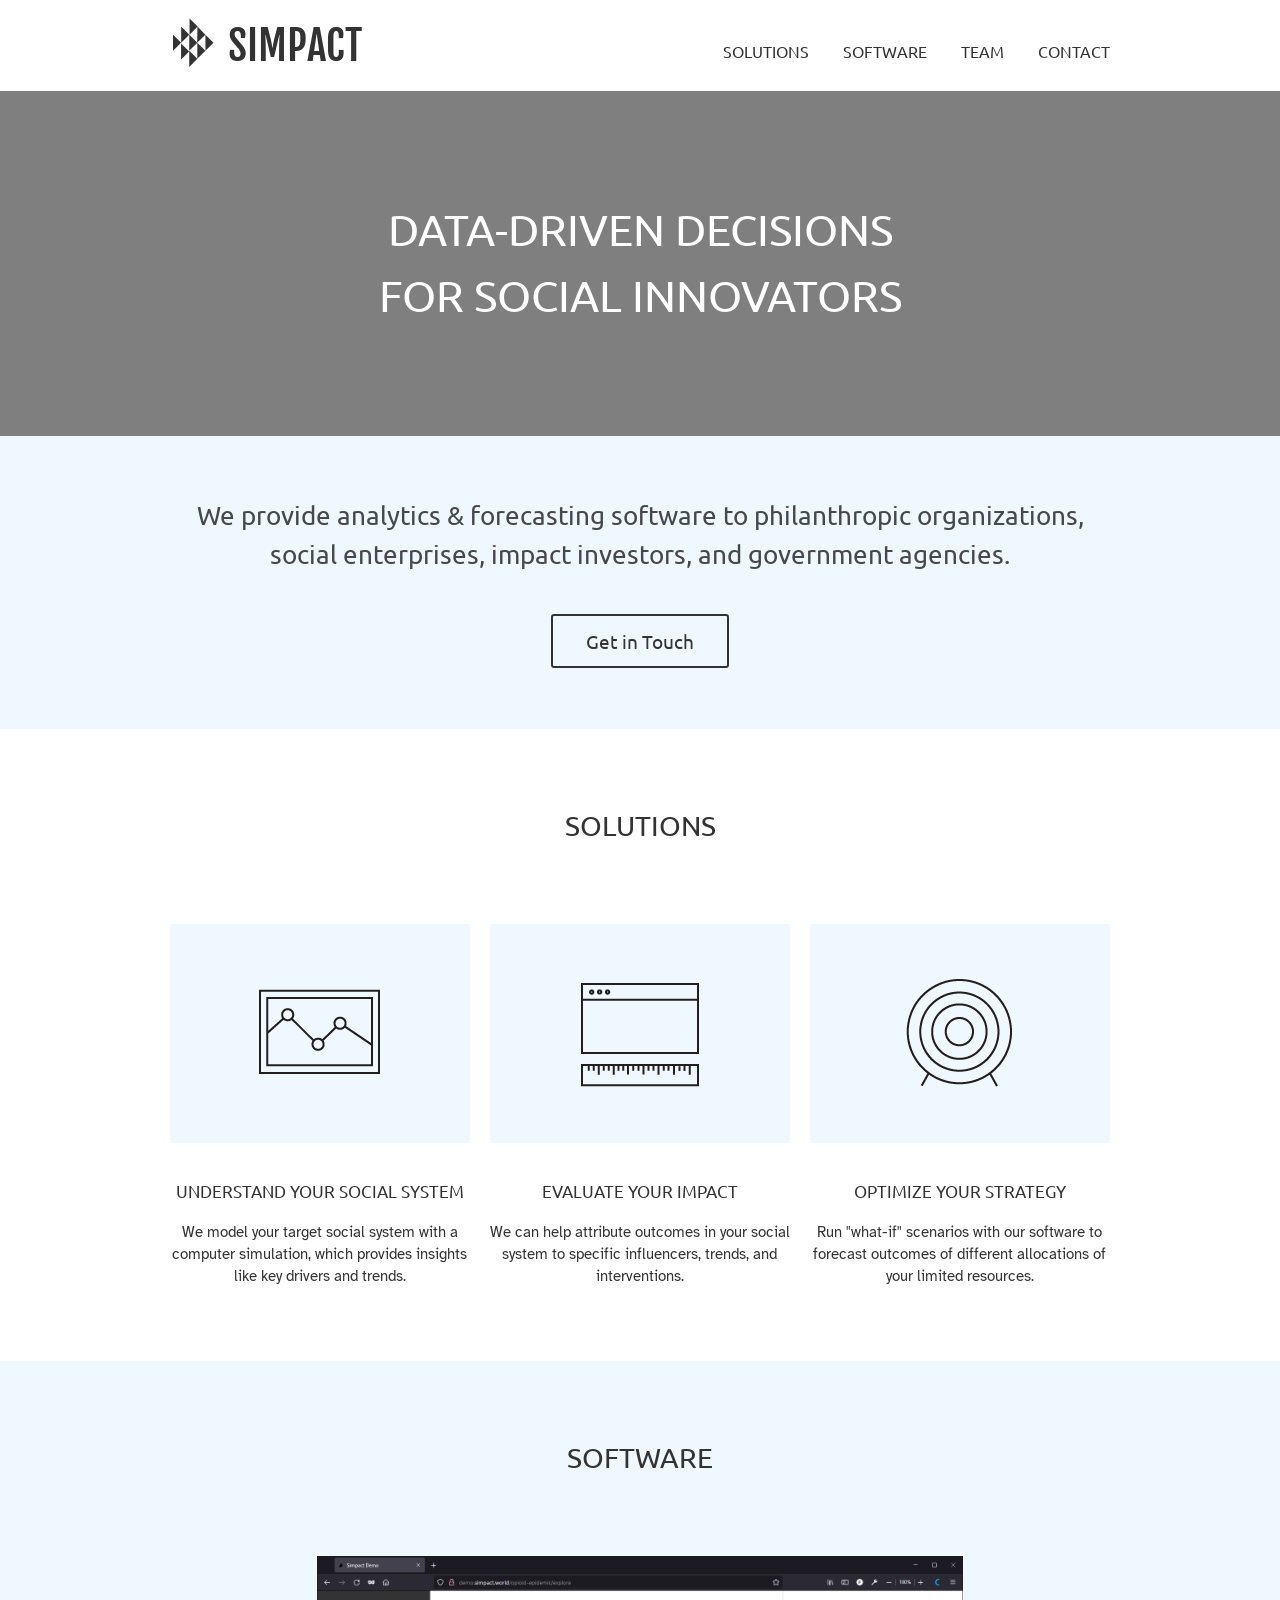
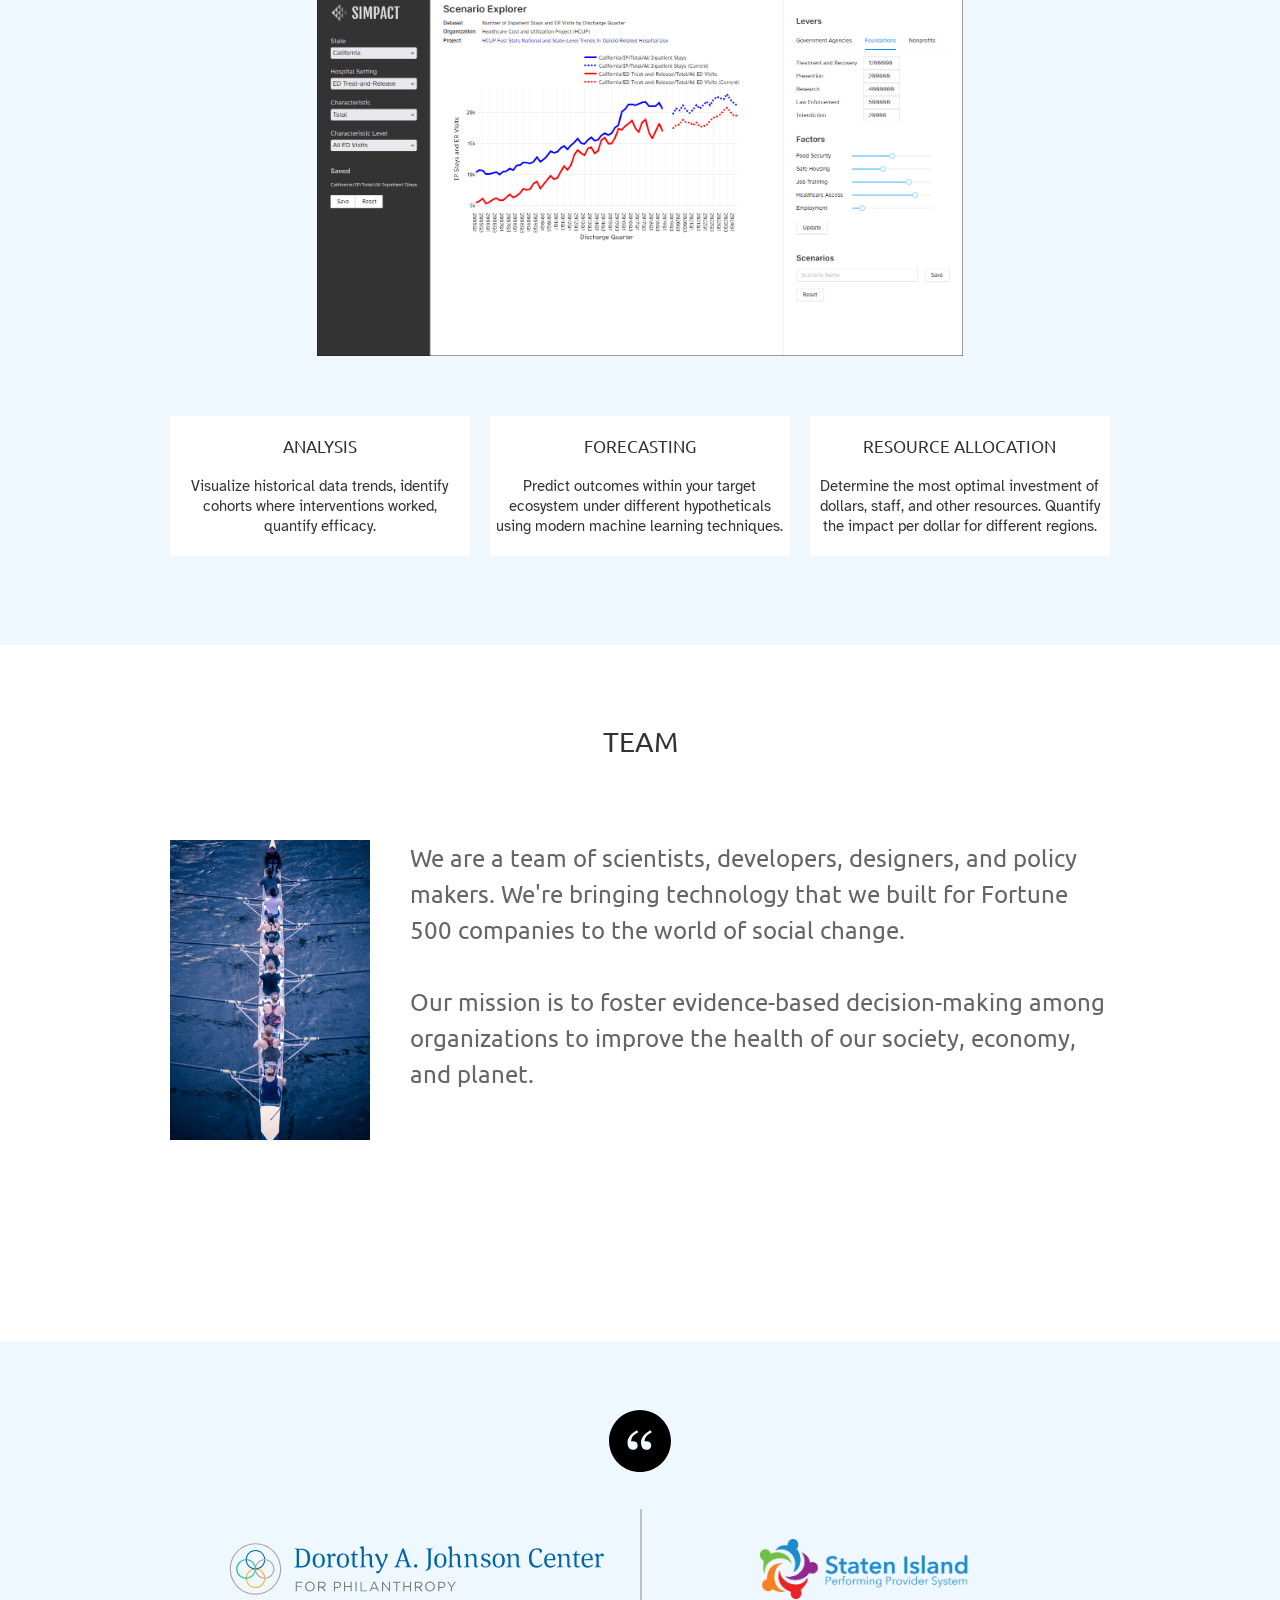
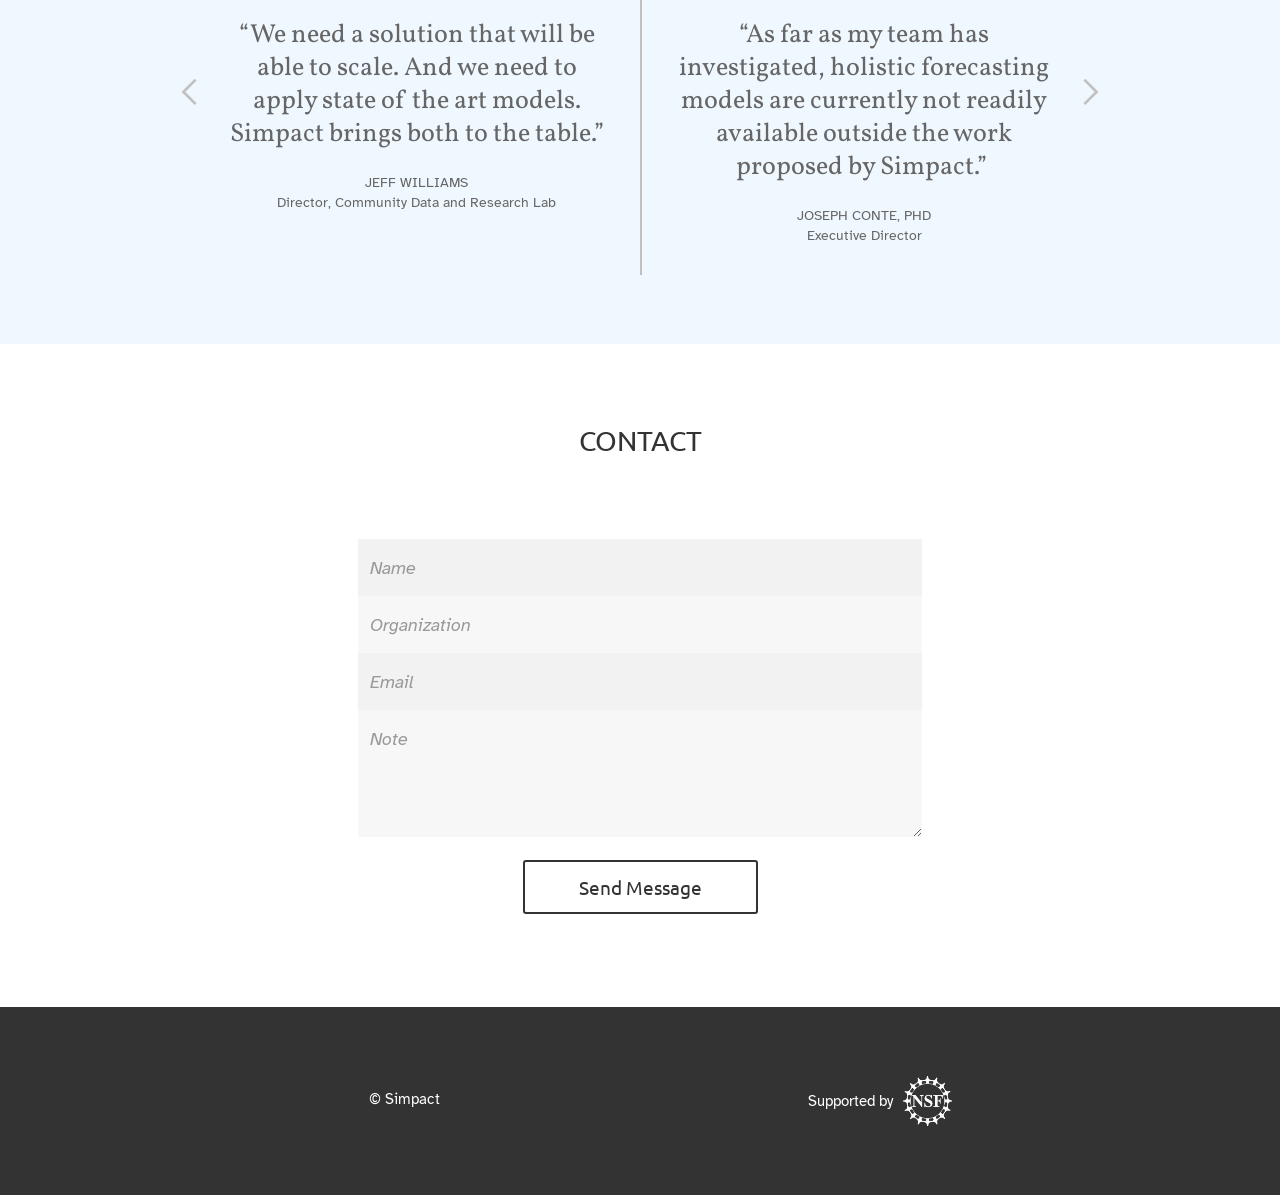
==== commit 331306fd: "." ====
--- a/index.html
+++ b/index.html
@@ -144,11 +144,6 @@
           src="assets/images/6144d5ced629ae08f0c367f9_simpact&#32;tool.png"
           loading="lazy"
           sizes="(max-width: 479px) 95vw, (max-width: 767px) 100vw, 646.36669921875px"
-          srcset="
-            /assets/images/6144d5ced629ae08f0c367f9_simpact&#32;tool-p-500.png  500w,
-            /assets/images/6144d5ced629ae08f0c367f9_simpact&#32;tool-p-800.png  800w,
-            /assets/images/6144d5ced629ae08f0c367f9_simpact&#32;tool.png       1582w
-          "
           alt=""
           class="image-2"
         />
@@ -259,11 +254,6 @@
                 src="assets/images/6148f7ec7f9668f0d66ace99_support_staten_island.png"
                 loading="lazy"
                 sizes="(max-width: 479px) 68vw, (max-width: 767px) 44vw, 209.11666870117188px"
-                srcset="
-                  /assets/images/6148f7ec7f9668f0d66ace99_support_staten_island-p-1080.png 1080w,
-                  /assets/images/6148f7ec7f9668f0d66ace99_support_staten_island-p-1600.png 1600w,
-                  /assets/images/6148f7ec7f9668f0d66ace99_support_staten_island.png        1882w
-                "
                 alt=""
                 class="staten-island"
               />
@@ -306,7 +296,8 @@
       <div class="w-container">
         <h2 class="heading">ContacT</h2>
         <div class="form-wrapper w-form">
-          <form name="email-form" data-name="Email Form">
+          <!-- <form name="email-form" data-name="Email Form"> -->
+          <form name="email-form" data-name="Email Form" method="post" action="https://script.google.com/macros/s/AKfycbzlMVzy7XxCZ6bcyd4BZtPoGjILQ4dJv7uXYpyQ1OZqAigGkXiN5TOvI7Q1mTPzwvui_w/exec">
             <input
               type="text"
               name="Name"
@@ -372,12 +363,6 @@
               loading="lazy"
               sizes="59.93333435058594px"
               height="50"
-              srcset="
-                /assets/images/6148b55ff9f9a08c9d2dd47c_NSF_AllWhite_bitmap_Logo-p-500.png   500w,
-                /assets/images/6148b55ff9f9a08c9d2dd47c_NSF_AllWhite_bitmap_Logo-p-800.png   800w,
-                /assets/images/6148b55ff9f9a08c9d2dd47c_NSF_AllWhite_bitmap_Logo-p-1080.png 1080w,
-                /assets/images/6148b55ff9f9a08c9d2dd47c_NSF_AllWhite_bitmap_Logo.png        1500w
-              "
               alt=""
               class="image-8"
             />
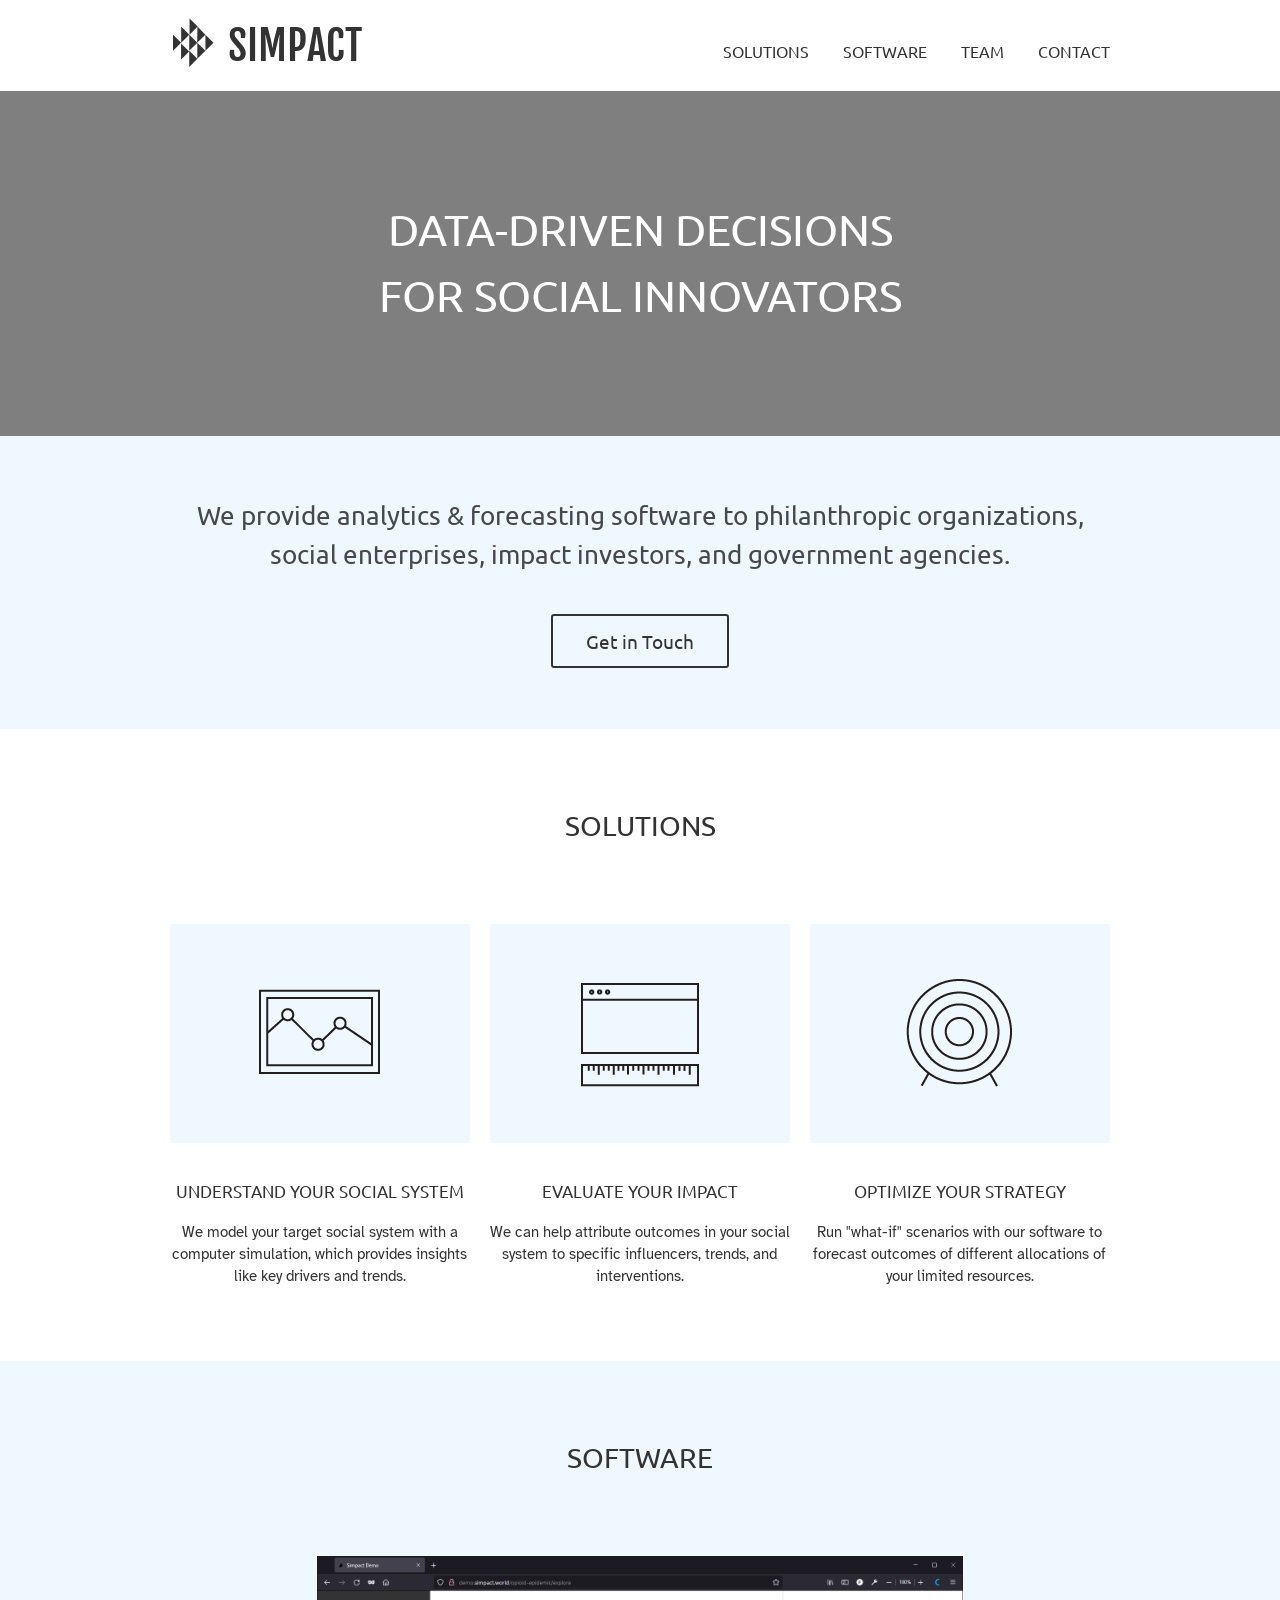
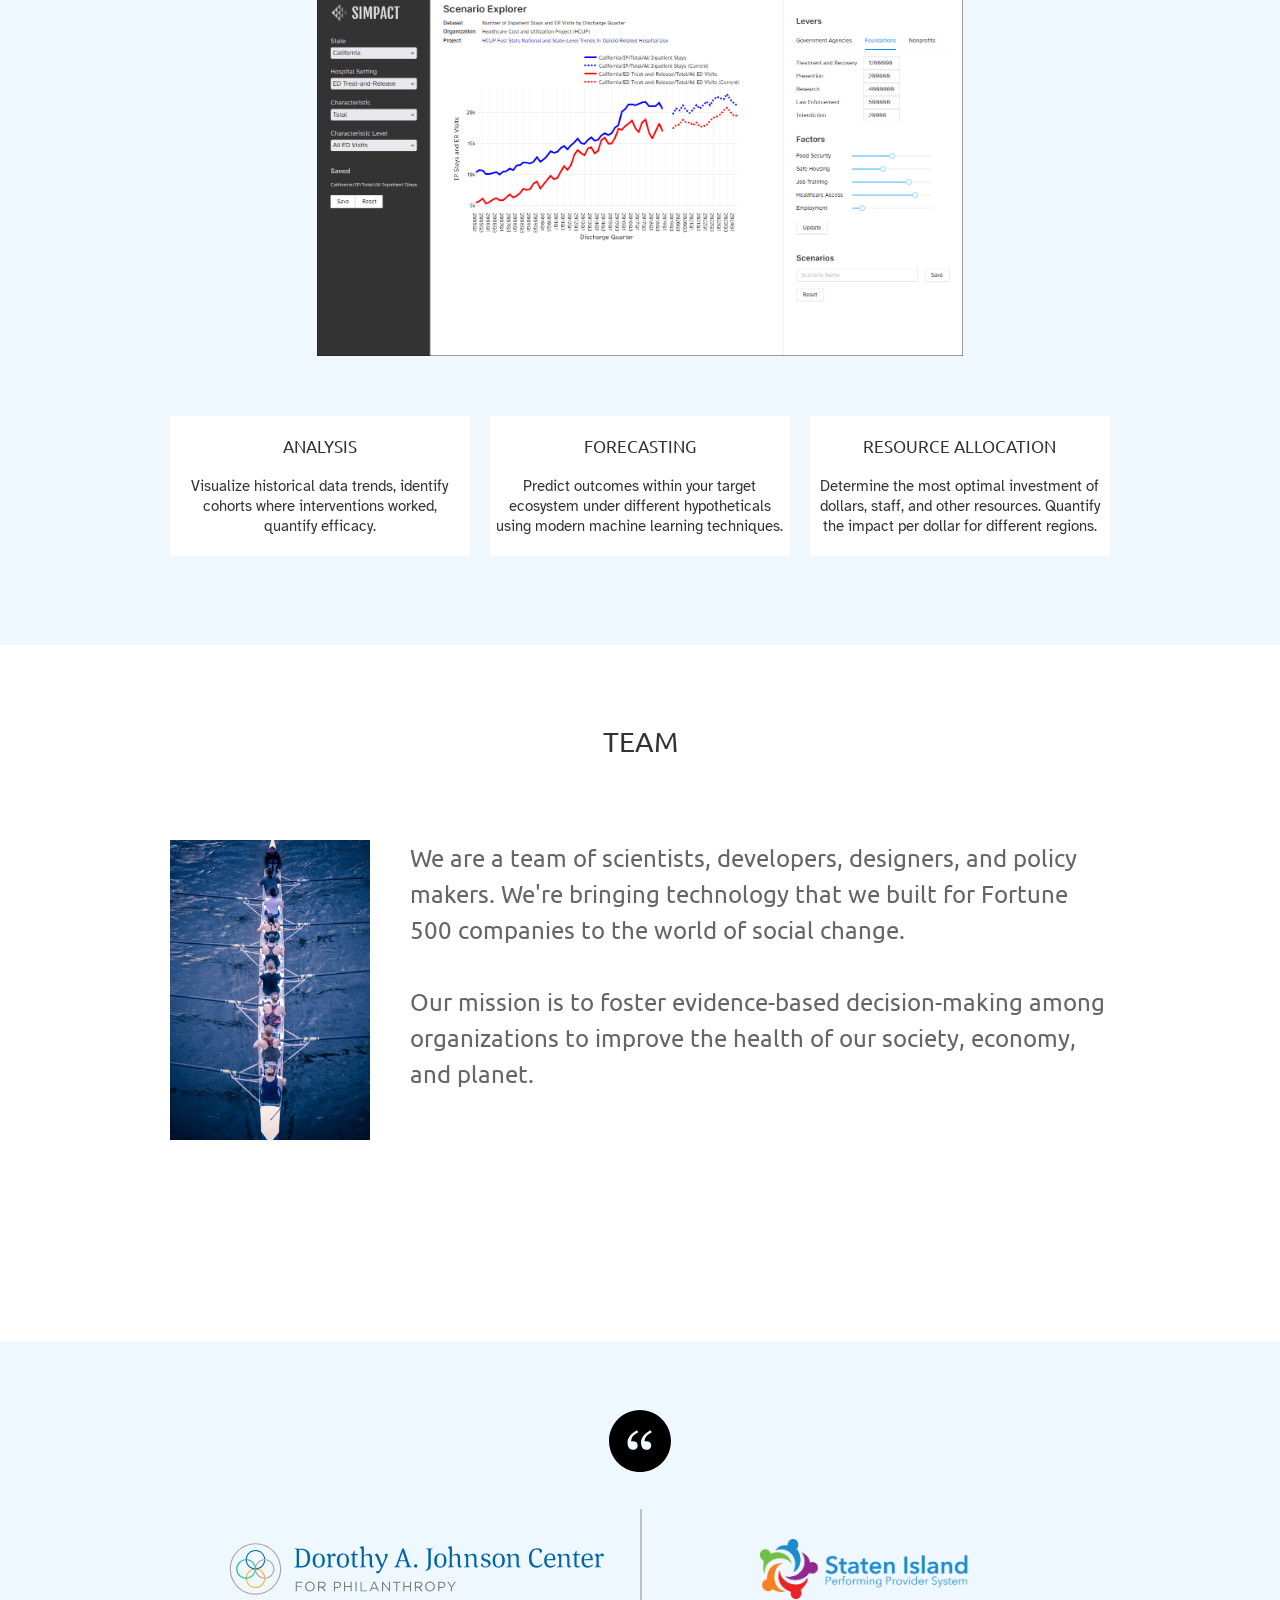
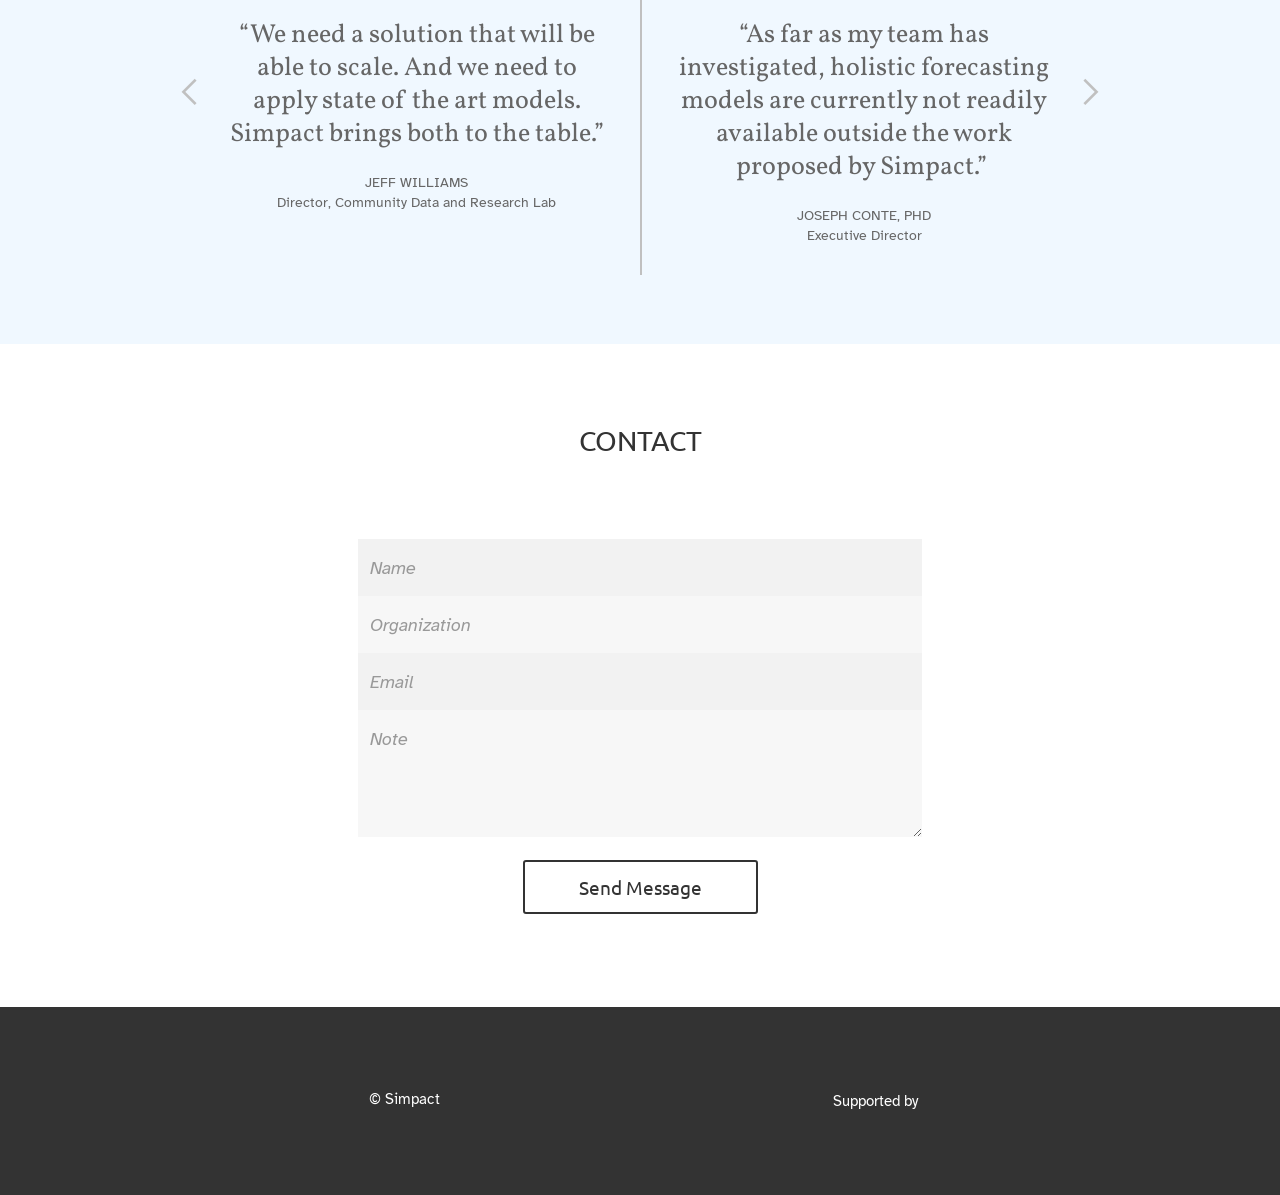
==== commit e417c305: "Update index.html open NSF logo link in new tab" ====
--- a/index.html
+++ b/index.html
@@ -297,7 +297,8 @@
         <h2 class="heading">ContacT</h2>
         <div class="form-wrapper w-form">
           <!-- <form name="email-form" data-name="Email Form"> -->
-          <form name="email-form" data-name="Email Form" method="post" action="https://script.google.com/macros/s/AKfycbzlMVzy7XxCZ6bcyd4BZtPoGjILQ4dJv7uXYpyQ1OZqAigGkXiN5TOvI7Q1mTPzwvui_w/exec">
+          <!-- <form name="email-form" data-name="Email Form" method="post" action="https://script.google.com/macros/s/AKfycbzlMVzy7XxCZ6bcyd4BZtPoGjILQ4dJv7uXYpyQ1OZqAigGkXiN5TOvI7Q1mTPzwvui_w/exec"> -->
+          <form name="email-form" data-name="Contact Form">
             <input
               type="text"
               name="Name"
@@ -358,14 +359,16 @@
           </div>
           <div class="column-2 w-col w-col-6">
             <div class="text-block-2">Supported by</div>
-            <img
-              src="assets/images/6148b55ff9f9a08c9d2dd47c_NSF_AllWhite_bitmap_Logo.png"
-              loading="lazy"
-              sizes="59.93333435058594px"
-              height="50"
-              alt=""
-              class="image-8"
-            />
+            <a href="https://seedfund.nsf.gov/" target="_blank" rel="noopener noreferrer>
+              <img
+                src="assets/images/6148b55ff9f9a08c9d2dd47c_NSF_AllWhite_bitmap_Logo.png"
+                loading="lazy"
+                sizes="59.93333435058594px"
+                height="50"
+                alt=""
+                class="image-8"
+              />
+            </a>
 						<!-- <img
               src="https://uploads-ssl.webflow.com/placeholder.svg"
               loading="lazy"
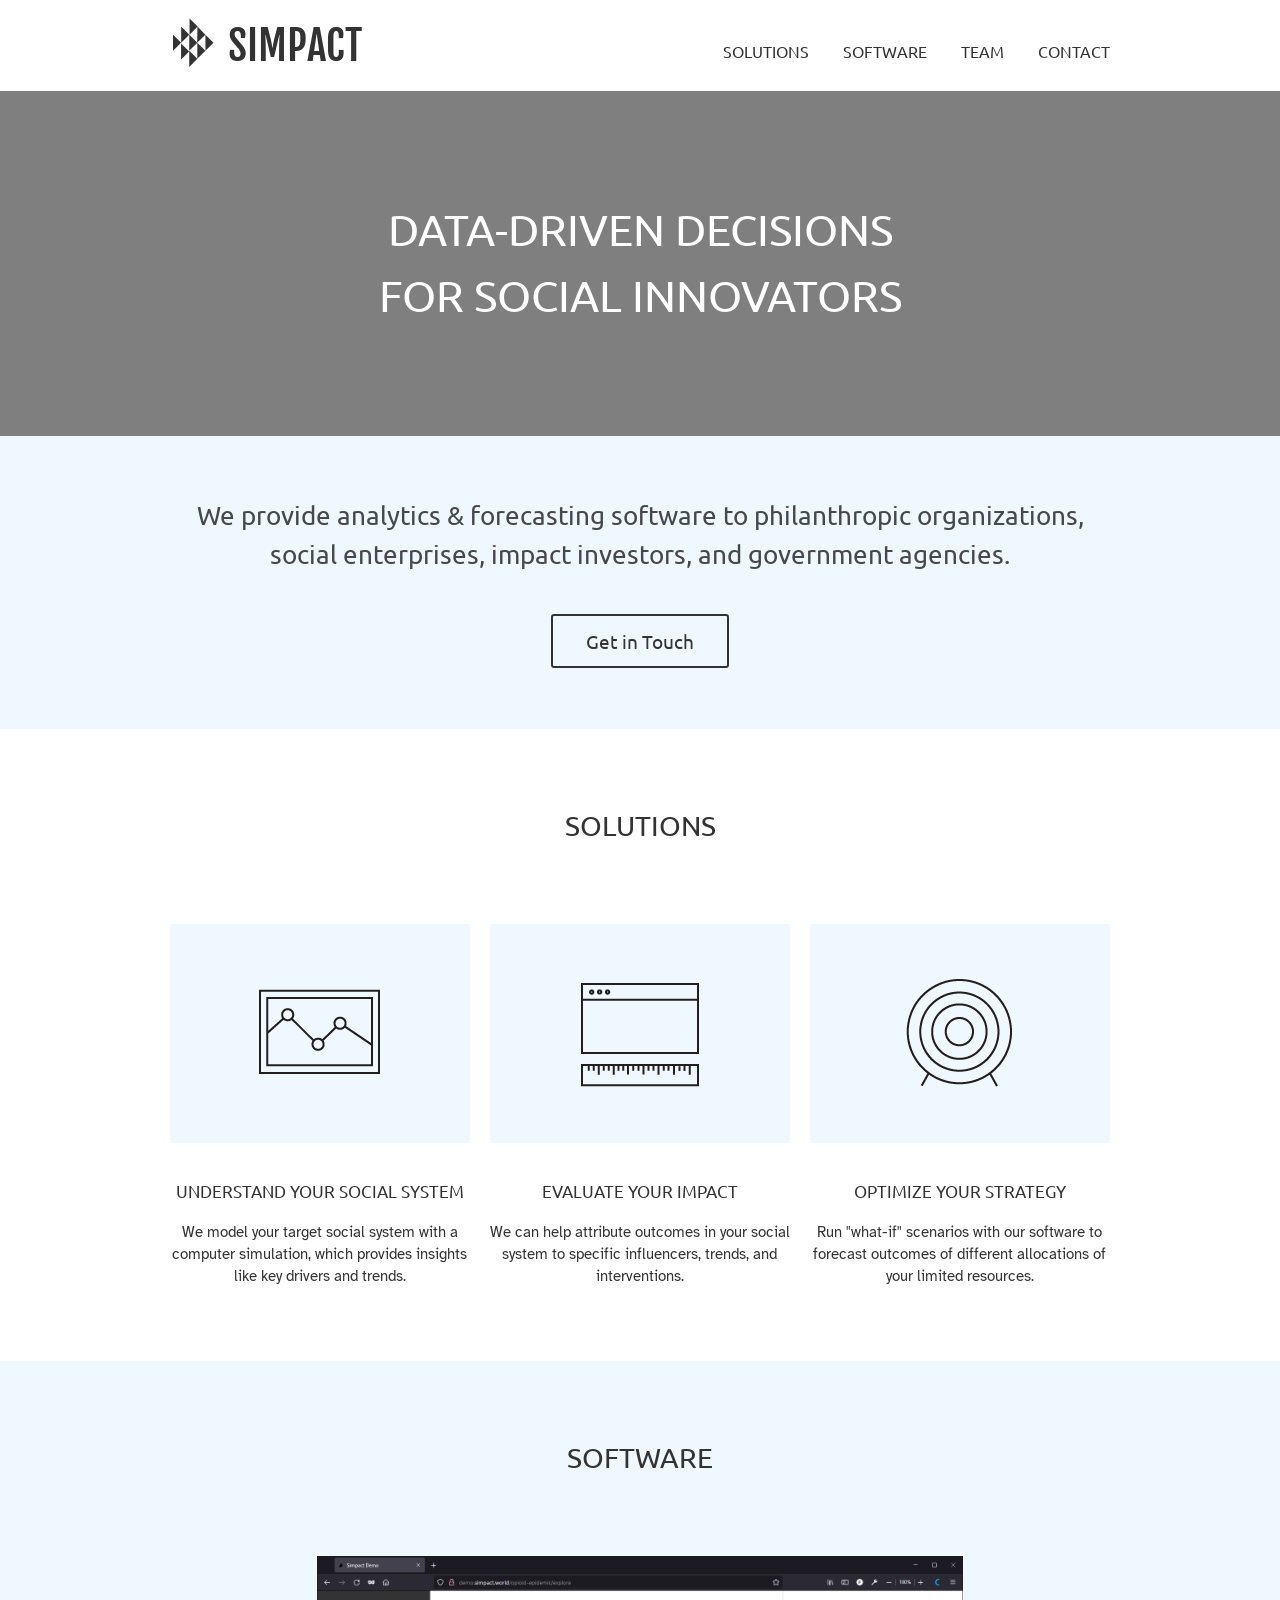
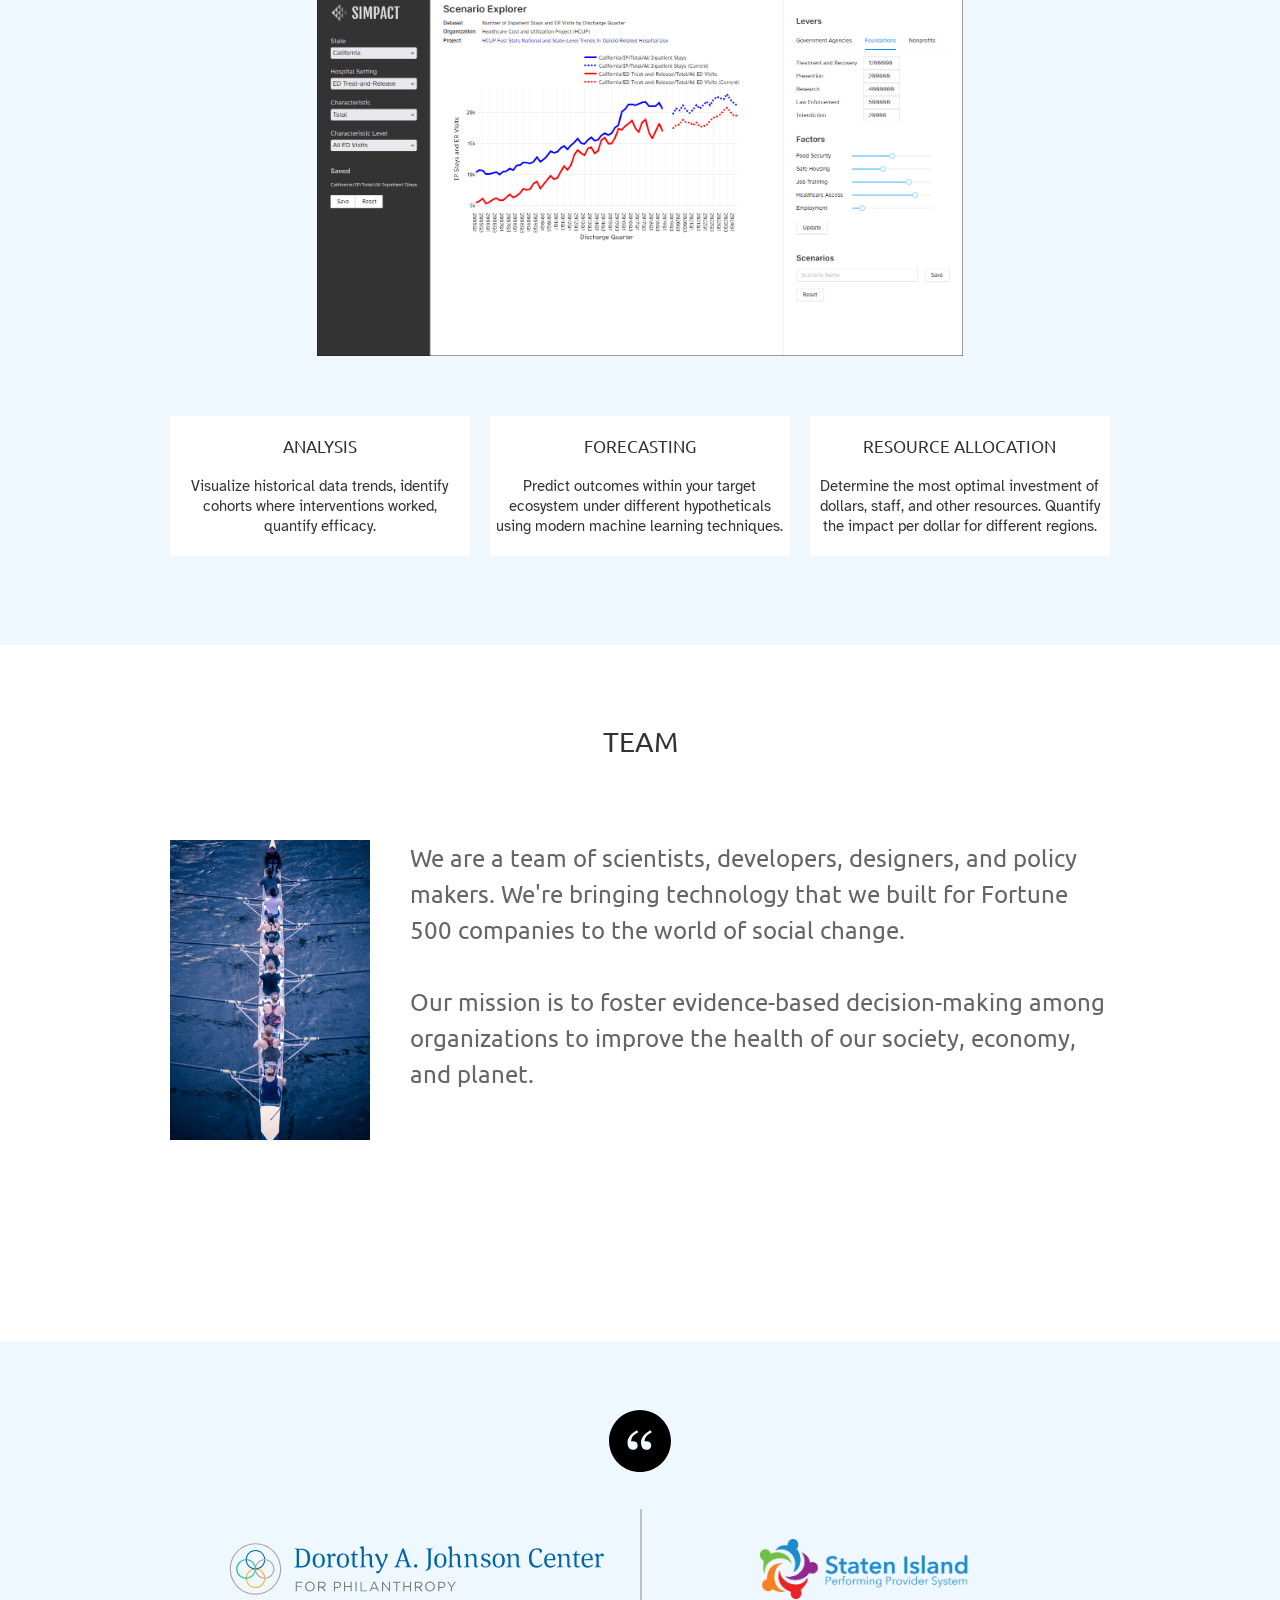
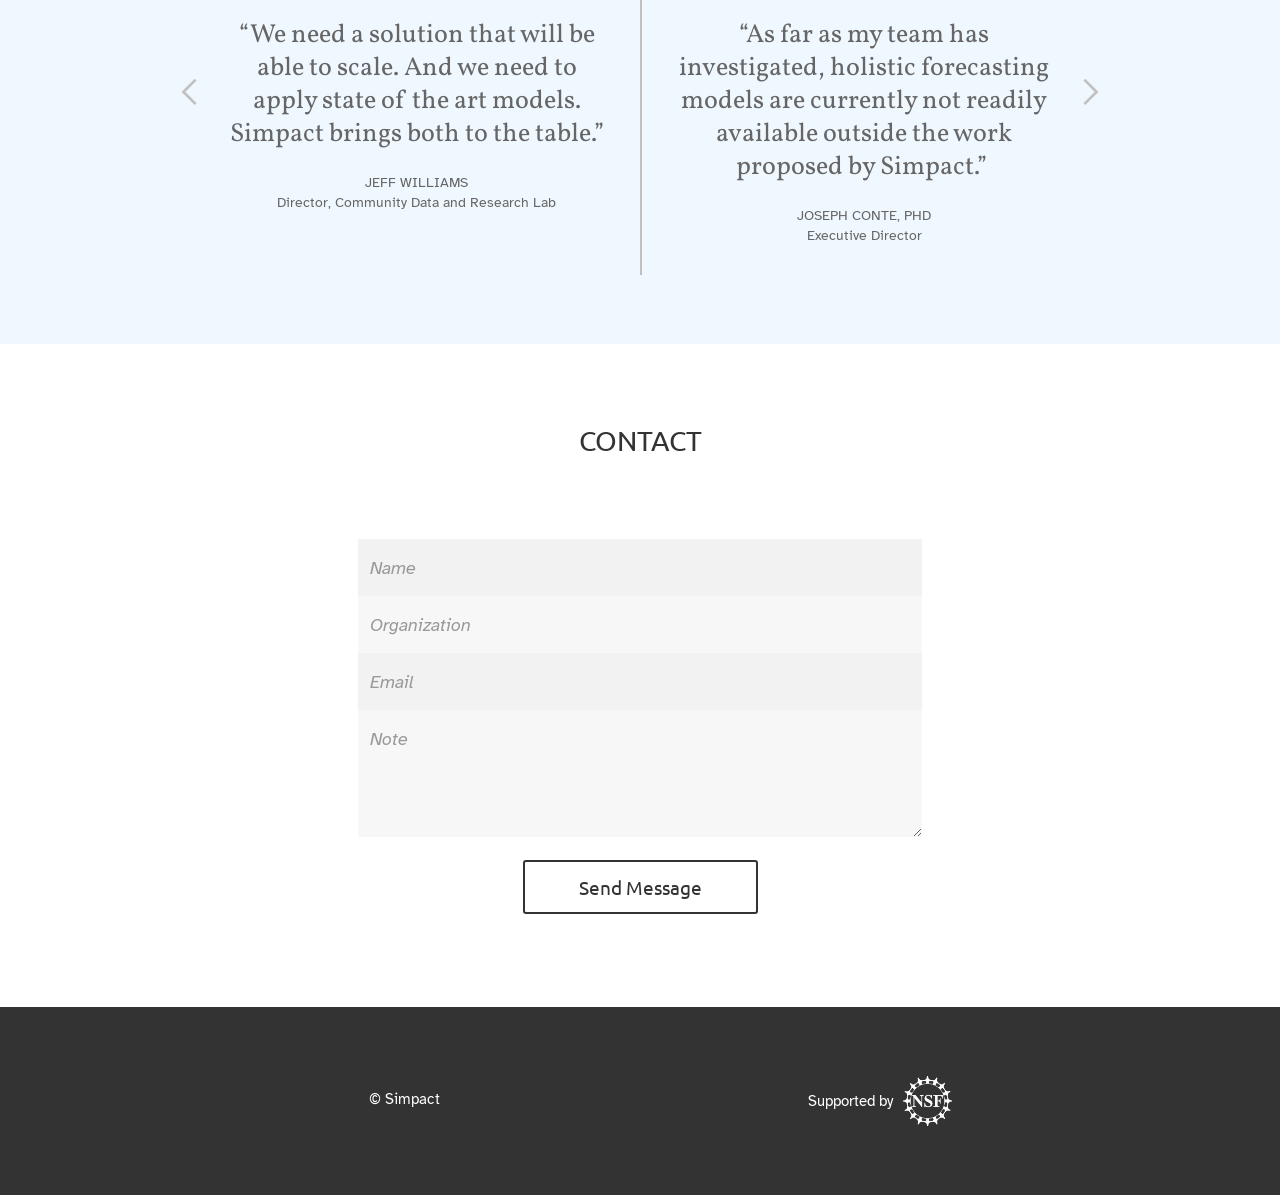
==== commit 138eb71d: "Update index.html another attempt at NSF logo opening into tab" ====
--- a/index.html
+++ b/index.html
@@ -359,7 +359,7 @@
           </div>
           <div class="column-2 w-col w-col-6">
             <div class="text-block-2">Supported by</div>
-            <a href="https://seedfund.nsf.gov/" target="_blank" rel="noopener noreferrer>
+            <a href="https://seedfund.nsf.gov/" target="_blank">  <!--rel="noopener noreferrer-->
               <img
                 src="assets/images/6148b55ff9f9a08c9d2dd47c_NSF_AllWhite_bitmap_Logo.png"
                 loading="lazy"
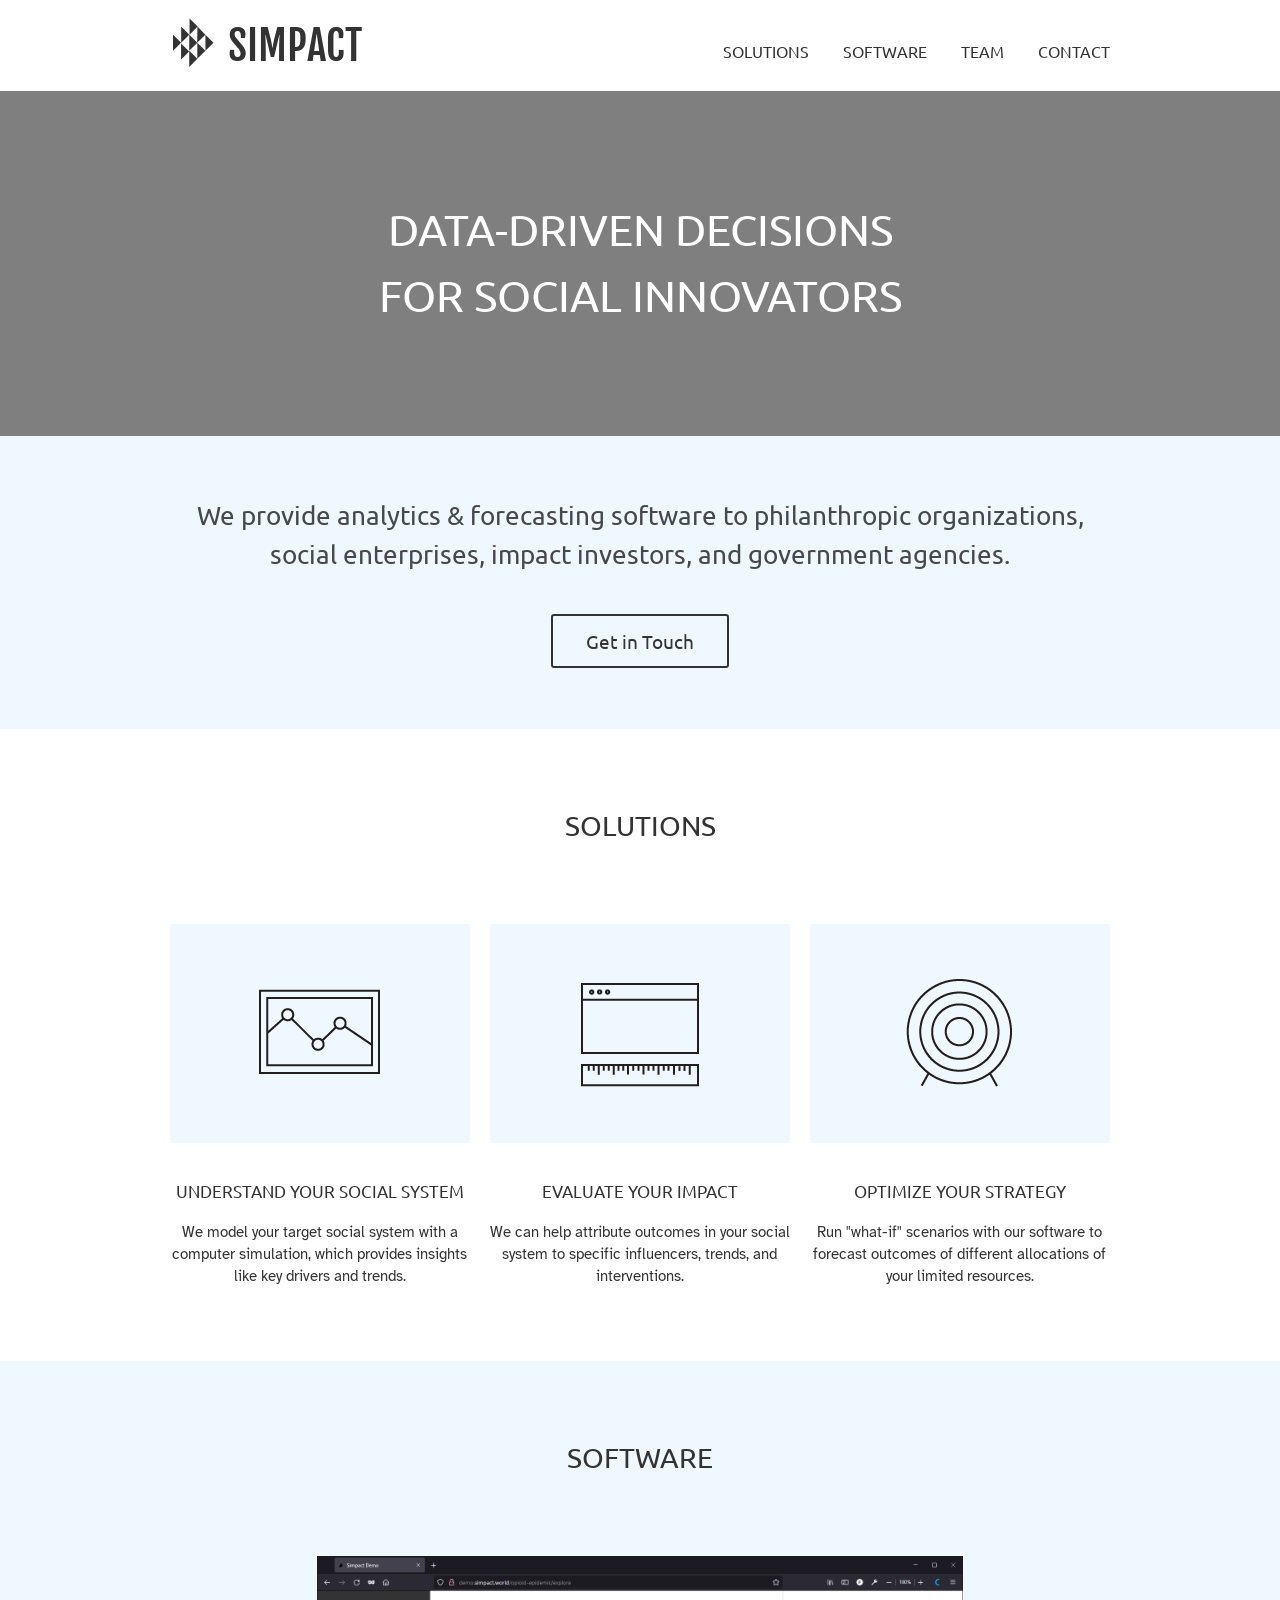
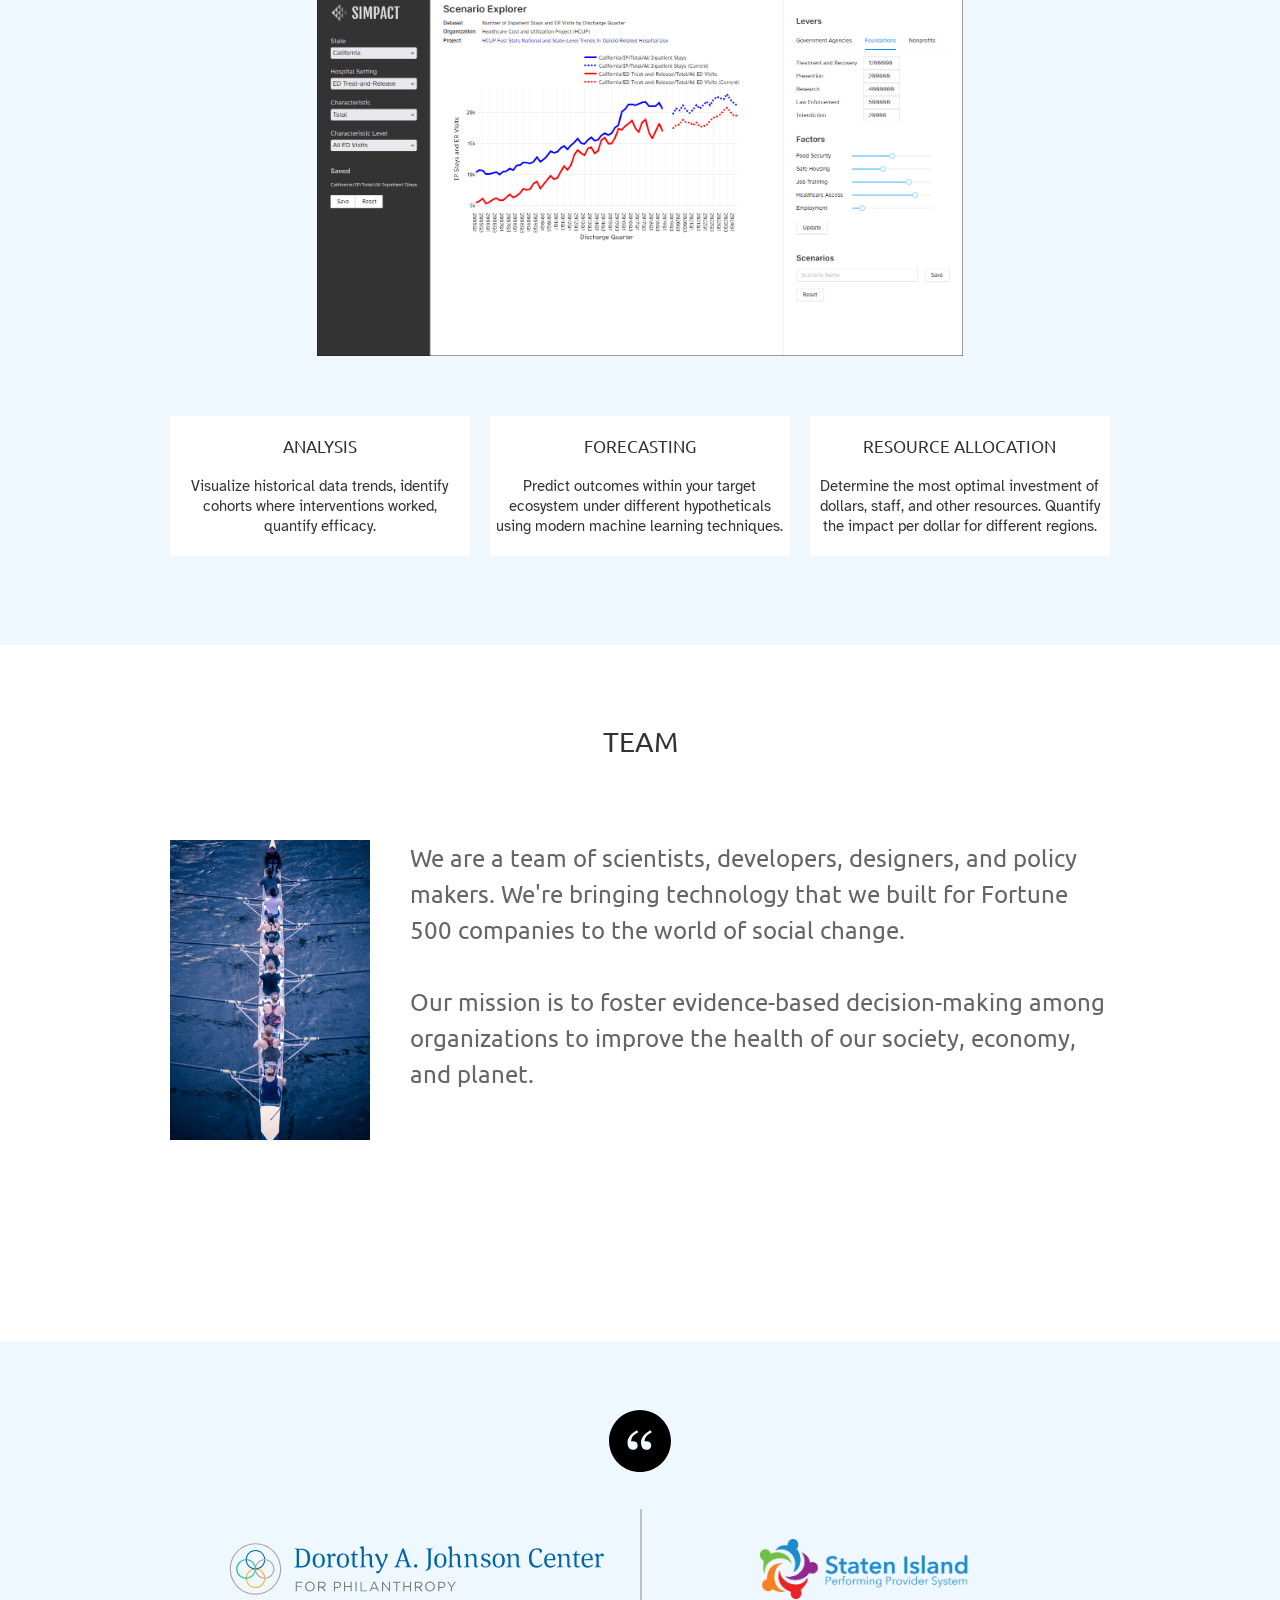
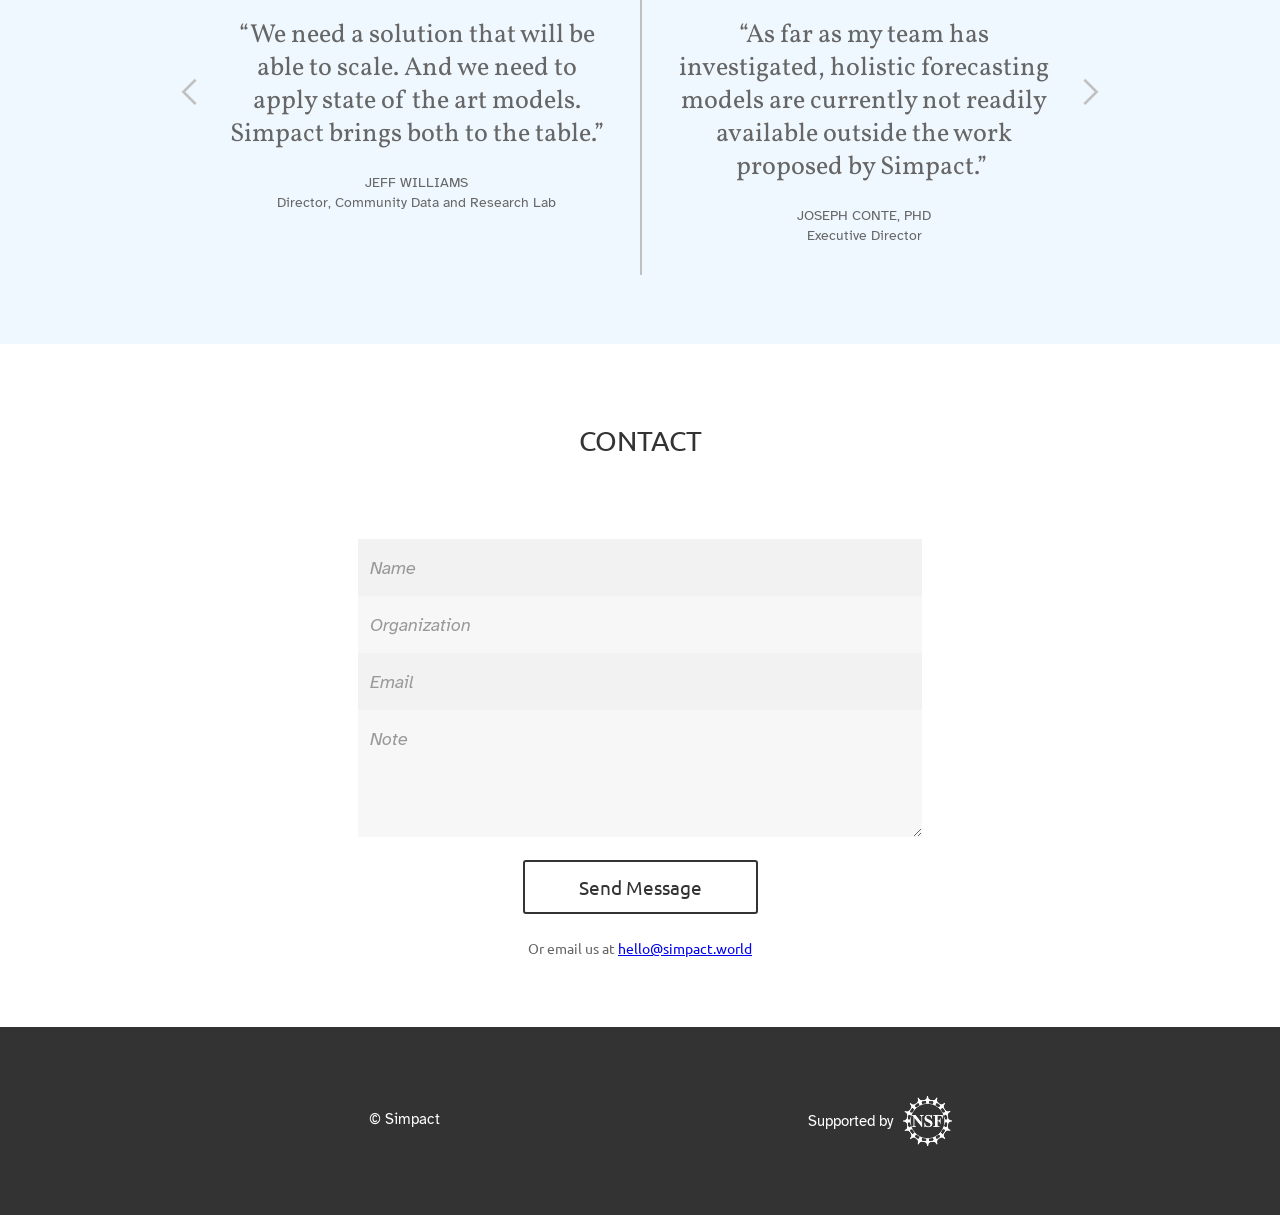
==== commit a8eada1b: "added email address contact" ====
--- a/index.html
+++ b/index.html
@@ -294,7 +294,7 @@
     </div>
     <div id="Contact" class="section wf-section">
       <div class="w-container">
-        <h2 class="heading">ContacT</h2>
+        <h2 class="heading">Contact</h2>
         <div class="form-wrapper w-form">
           <!-- <form name="email-form" data-name="Email Form"> -->
           <!-- <form name="email-form" data-name="Email Form" method="post" action="https://script.google.com/macros/s/AKfycbzlMVzy7XxCZ6bcyd4BZtPoGjILQ4dJv7uXYpyQ1OZqAigGkXiN5TOvI7Q1mTPzwvui_w/exec"> -->
@@ -350,6 +350,9 @@
           </div>
         </div>
       </div>
+        <div class="w-container">
+          Or email us at <a href="javascript:location='mailto:\u0068\u0065\u006c\u006c\u006f\u0040\u0073\u0069\u006d\u0070\u0061\u0063\u0074\u002e\u0077\u006f\u0072\u006c\u0064';void 0"><script type="text/javascript">document.write('\u0068\u0065\u006c\u006c\u006f\u0040\u0073\u0069\u006d\u0070\u0061\u0063\u0074\u002e\u0077\u006f\u0072\u006c\u0064')</script></a>
+        </div>
     </div>
     <div id="Footer" class="section footer wf-section">
       <div class="container-3 w-container">
